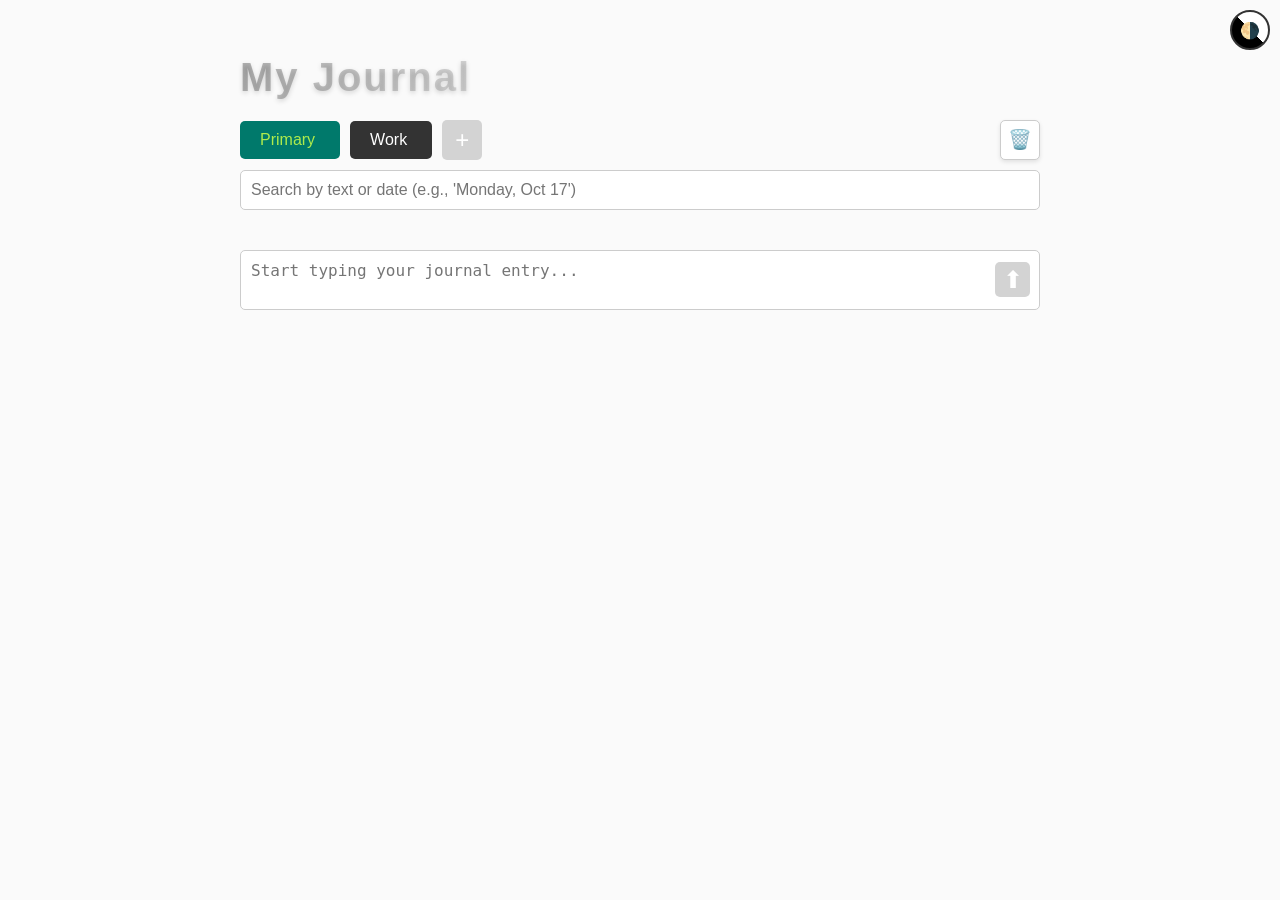
==== my-webapp/public/index.html @ 07f9f6af "Draggable Tabs" ====
<!DOCTYPE html>
<html lang="en">
  <head>
    <meta charset="utf-8">
    <meta name="viewport" content="width=device-width, initial-scale=1">
    <title>Journal App</title>

    <!-- Firebase SDK -->
    <script defer src="/__/firebase/10.14.1/firebase-app-compat.js"></script>
    <script defer src="/__/firebase/10.14.1/firebase-firestore-compat.js"></script>
    <script defer src="/__/firebase/10.14.1/firebase-auth-compat.js"></script>
    <script defer src="/__/firebase/init.js"></script>

    <!-- Link to CSS File -->
    <link rel="stylesheet" href="styles/style.css">
  </head>
  <body>
    <div class="container">
      <h1>My Journal</h1>

      <!-- Theme Toggle Button -->
      <div class="theme-toggle-container">
        <button id="theme-toggle" class="theme-toggle">🌗</button>
      </div>

      <div class="tabs" id="tabs-container">
        <div id="primary-tab" class="tab active" data-journal="primary" draggable="true">Primary</div>
        <div id="work-tab" class="tab" data-journal="work" draggable="true">Work</div>
        <button id="add-journal-btn" class="add-journal-btn">+</button>
        <button id="delete-journal-btn" class="delete-journal-btn">🗑️</button>
      </div>
      <input type="text" id="search-bar" class="search-bar" placeholder="Search by text or date (e.g., 'Monday, Oct 17')">
      <div id="user-info" style="margin-bottom: 20px;"></div>
      <button id="logout-btn" class="logout-btn" style="display: none;">Log Out</button>
      <div class="entry-container">
        <textarea id="journalEntry" placeholder="Start typing your journal entry..."></textarea>
        <button id="save-btn" class="save-btn"><span class="arrow">&#11014;</span></button>
      </div>
      <ul id="entries" class="entry-list"></ul>
    </div>

    <script>
      document.addEventListener('DOMContentLoaded', function () {
        const db = firebase.firestore();
        const auth = firebase.auth();
        let currentJournal = 'primary';
        let existingJournals = ['primary', 'work'];

        const themeToggleButton = document.getElementById('theme-toggle');
        const deleteJournalBtn = document.getElementById('delete-journal-btn');
        const addJournalBtn = document.getElementById('add-journal-btn');
        const saveBtn = document.getElementById('save-btn');
        const journalEntry = document.getElementById('journalEntry');
        const entriesList = document.getElementById('entries');

        auth.onAuthStateChanged(user => {
          if (user) {
            const userThemeDoc = db.collection('userPreferences').doc(user.uid);
            userThemeDoc.get().then(doc => {
              if (doc.exists && doc.data().theme) {
                const savedTheme = doc.data().theme;
                document.body.classList.add(savedTheme);
              } else {
                document.body.classList.add('light-theme');
              }
            });
            themeToggleButton.addEventListener('click', () => {
              if (document.body.classList.contains('dark-theme')) {
                document.body.classList.replace('dark-theme', 'light-theme');
                userThemeDoc.set({ theme: 'light-theme' }, { merge: true });
              } else {
                document.body.classList.replace('light-theme', 'dark-theme');
                userThemeDoc.set({ theme: 'dark-theme' }, { merge: true });
              }
            });
          } else {
            document.body.classList.add('light-theme');
          }
        });

        function switchJournal(journal) {
          currentJournal = journal;

          document.querySelectorAll('.tab').forEach(tab => {
            tab.classList.toggle('active', tab.getAttribute('data-journal') === journal);
          });

          const journalChangeEvent = new CustomEvent('journalSwitch', { detail: { currentJournal } });
          window.dispatchEvent(journalChangeEvent);

          loadEntries();
        }

        function loadEntries() {
          const collectionName = (currentJournal === 'primary') ? 'journalEntries' : `${currentJournal}JournalEntries`;

          db.collection(collectionName).orderBy('timestamp', 'desc').get()
            .then(snapshot => {
              entriesList.innerHTML = '';
              if (snapshot.empty) {
                entriesList.innerHTML = '<li>No entries found for this journal.</li>';
                return;
              }

              let previousDate = null;

              snapshot.forEach(doc => {
                const entry = doc.data();
                const entryDate = entry.timestamp.toDate();
                const formattedDate = entryDate.toLocaleDateString('en-US', { weekday: 'long', year: 'numeric', month: 'short', day: 'numeric' });

                if (formattedDate !== previousDate) {
                  const dateBanner = document.createElement('li');
                  dateBanner.className = 'entry-day';
                  dateBanner.textContent = formattedDate;
                  entriesList.appendChild(dateBanner);
                  previousDate = formattedDate;
                }

                const timeString = `${entryDate.getHours().toString().padStart(2, '0')}:${entryDate.getMinutes().toString().padStart(2, '0')}`;

                const li = document.createElement('li');
                li.className = 'entry';
                li.innerHTML = `
                  <div class="timestamp">${timeString}</div>
                  <div class="entry-text">${entry.text}</div>
                `;

                addEditDeleteButtons(entryDate, li, doc.id, entry);
                entriesList.appendChild(li);
              });
            })
            .catch(error => {
              console.error('Error loading entries:', error);
              entriesList.innerHTML = '<li>Error loading entries. Please try again later.</li>';
            });
        }

        function addEditDeleteButtons(entryDate, li, entryId, entry) {
          const now = new Date();
          const timeDifference = (now - entryDate) / (1000 * 60);
          const actionsDiv = document.createElement('div');
          actionsDiv.className = 'actions';

          if (timeDifference <= 60) {
            const editButton = document.createElement('button');
            editButton.className = 'edit-btn';
            editButton.innerHTML = '✏️';
            editButton.title = 'Edit';
            editButton.onclick = () => editEntry(entryId, entry.text);

            const deleteButton = document.createElement('button');
            deleteButton.className = 'delete-btn';
            deleteButton.innerHTML = '🗑️';
            deleteButton.title = 'Delete';
            deleteButton.onclick = () => deleteEntry(entryId);

            actionsDiv.appendChild(editButton);
            actionsDiv.appendChild(deleteButton);
          }

          const checkbox = document.createElement('input');
          checkbox.type = 'checkbox';
          checkbox.className = 'entry-checkbox';

          actionsDiv.appendChild(checkbox);
          li.appendChild(actionsDiv);
        }

        function editEntry(entryId, currentText) {
          const collectionName = (currentJournal === 'primary') ? 'journalEntries' : `${currentJournal}JournalEntries`;
          const newText = prompt('Edit your entry:', currentText);
          if (newText !== null && newText.trim() !== '') {
            db.collection(collectionName).doc(entryId).update({ text: newText })
              .then(() => loadEntries())
              .catch(error => console.error('Error updating entry:', error));
          }
        }

        function deleteEntry(entryId) {
          const collectionName = (currentJournal === 'primary') ? 'journalEntries' : `${currentJournal}JournalEntries`;
          if (confirm('Are you sure you want to delete this entry?')) {
            db.collection(collectionName).doc(entryId).delete()
              .then(() => loadEntries())
              .catch(error => console.error('Error deleting entry:', error));
          }
        }

        saveBtn.addEventListener('click', () => {
          const text = journalEntry.value.trim();
          if (text === '') {
            alert('Entry cannot be empty.');
            return;
          }

          const timestamp = new Date();
          const collectionName = (currentJournal === 'primary') ? 'journalEntries' : `${currentJournal}JournalEntries`;

          db.collection(collectionName).add({ text, timestamp })
            .then(() => {
              journalEntry.value = '';
              loadEntries();
            })
            .catch(error => console.error('Error saving entry:', error));
        });

        function loadUserJournals() {
          db.collection('userJournals').get().then(snapshot => {
            snapshot.forEach(doc => {
              const journalName = doc.data().name;
              createJournalTab(journalName);
              existingJournals.push(journalName.toLowerCase());
            });
            attachTabListeners();
          });
        }

        function createJournalTab(journalName) {
          const tab = document.createElement('div');
          tab.classList.add('tab');
          tab.textContent = journalName;
          tab.setAttribute('data-journal', journalName);
          tab.setAttribute('draggable', 'true');

          addJournalBtn.insertAdjacentElement('beforebegin', tab);
        }

        function enableTabDragging() {
          const tabsContainer = document.getElementById('tabs-container');
          let draggedTab = null;

          tabsContainer.querySelectorAll('.tab').forEach(tab => {
            tab.addEventListener('dragstart', (event) => {
              draggedTab = event.target;
              event.dataTransfer.effectAllowed = 'move';
              event.dataTransfer.setData('text/plain', event.target.id);
            });

            tab.addEventListener('dragover', (event) => {
              event.preventDefault();
              event.dataTransfer.dropEffect = 'move';
            });

            tab.addEventListener('drop', (event) => {
              event.preventDefault();
              if (draggedTab !== event.target) {
                const draggedIndex = Array.from(tabsContainer.children).indexOf(draggedTab);
                const targetIndex = Array.from(tabsContainer.children).indexOf(event.target);

                if (draggedIndex < targetIndex) {
                  tabsContainer.insertBefore(draggedTab, event.target.nextSibling);
                } else {
                  tabsContainer.insertBefore(draggedTab, event.target);
                }
              }
            });

            tab.addEventListener('dragend', () => {
              draggedTab = null;
            });
          });
        }

        enableTabDragging();

        function attachTabListeners() {
          document.querySelectorAll('.tab').forEach(tab => {
            tab.addEventListener('click', () => switchJournal(tab.getAttribute('data-journal')));
          });
          enableTabDragging();
        }

        addJournalBtn.addEventListener('click', () => {
          const newJournalName = prompt('Enter a name for the new journal:');
          if (!newJournalName) return;

          if (existingJournals.includes(newJournalName.toLowerCase())) {
            alert('A journal with this name already exists. Please choose a different name.');
            return;
          }

          createJournalTab(newJournalName);
          attachTabListeners();
          switchJournal(newJournalName);
          existingJournals.push(newJournalName.toLowerCase());

          db.collection('userJournals').doc(newJournalName).set({ name: newJournalName })
            .then(() => console.log(`New journal ${newJournalName} saved to Firestore.`))
            .catch(error => console.error('Error saving new journal:', error));
        });

        deleteJournalBtn.addEventListener('click', function () {
          if (currentJournal === 'primary' || currentJournal === 'work') {
            alert(`${currentJournal.charAt(0).toUpperCase() + currentJournal.slice(1)} journal cannot be deleted.`);
            return;
          }

          if (confirm(`Are you sure you want to delete the "${currentJournal}" journal?`)) {
            const journalCollection = `${currentJournal}JournalEntries`;

            db.collection(journalCollection).get().then(snapshot => {
              snapshot.forEach(doc => db.collection(journalCollection).doc(doc.id).delete());

              db.collection('userJournals').doc(currentJournal).delete()
                .then(() => {
                  document.querySelector(`.tab[data-journal='${currentJournal}']`).remove();
                  existingJournals = existingJournals.filter(name => name !== currentJournal.toLowerCase());
                  switchJournal('primary');
                })
                .catch(error => console.error(`Error deleting journal ${currentJournal}:`, error));
            });
          }
        });

        loadUserJournals();
        switchJournal('primary');
      });
    </script>

    <!-- Link to search functionality -->
    <script src="js/search_functionality.js" defer></script>
  </body>
</html>
---- my-webapp/public/styles/style.css ----
/* Light Theme Styles */
body {
  background-color: #FAFAFA; /* Soft white for light theme */
  color: #2C3E50; /* Dark slate gray for primary text */
  font-family: 'Roboto', sans-serif;
}

.dark-theme {
  background-color: #181818; /* Almost black for dark theme */
  color: #ECF0F1; /* Off-white for primary text */
}

.colorful-dark-theme {
  background-color: #121212; /* Very dark gray for colorful dark theme */
  color: #E0E0E0; /* Off-white for primary text */
}

/* General container styles */
.container {
  max-width: 800px;
  margin: 0 auto;
  padding: 20px;
  border-radius: 10px; /* Rounded corners for softer look */
}

/* Header */
h1 {
  text-align: left; /* Align to the left */
  font-size: 2.5rem; /* Make the font larger */
  font-weight: 700; /* Bold for emphasis */
  margin-bottom: 20px;
  background: linear-gradient(135deg, #B0B0B0, #F1F1F1, #B0B0B0); /* Sparkling gray gradient */
  background-clip: text;
  -webkit-background-clip: text; /* For Safari */
  color: transparent; /* Hide background color to make gradient visible */
  letter-spacing: 2px;
  text-shadow: 0 2px 5px rgba(0, 0, 0, 0.15); /* Light shadow for depth */
}

/* Tab styles */
.tabs {
  display: flex;
  align-items: center;
  margin-bottom: 10px;
}

.tab {
  position: relative;
  padding: 10px 20px;
  padding-right: 25px;
  background-color: #333;
  border-radius: 5px;
  cursor: pointer;
  margin-right: 10px;
  color: white;
  transition: background-color 0.3s, color 0.3s;
}

.tab.active {
  background-color: #00796B;
  color: #AEEB4B;
}

.tab:hover {
  background-color: #555;
}

/* Delete icon inside each tab */
.delete-icon {
  position: absolute;
  right: 10px;
  top: 50%;
  transform: translateY(-50%);
  cursor: pointer;
  font-size: 1rem;
  color: #FF7043;
  transition: color 0.3s;
}

.delete-icon:hover {
  color: #FF5722;
}

/* Trash Button Styles */
.delete-journal-btn {
  width: 40px;
  height: 40px;
  background-color: #FFFFFF;
  color: #555555;
  border: 1px solid #CCCCCC;
  border-radius: 5px;
  display: flex;
  align-items: center;
  justify-content: center;
  cursor: pointer;
  font-size: 1.2rem;
  transition: background-color 0.3s, color 0.3s, box-shadow 0.3s;
  box-shadow: 0 2px 4px rgba(0, 0, 0, 0.1);
  margin-left: auto;
}

.delete-journal-btn:hover {
  background-color: #F0F0F0;
  color: #333333;
  box-shadow: 0 4px 8px rgba(0, 0, 0, 0.15);
}

.delete-journal-btn:active {
  background-color: #E0E0E0;
  color: #111111;
  box-shadow: 0 2px 4px rgba(0, 0, 0, 0.1);
}

/* Dark Theme Trash Button */
body.dark-theme .delete-journal-btn {
  background-color: #333333;
  color: #CCCCCC;
  border: 1px solid #555555;
  box-shadow: 0 2px 4px rgba(255, 255, 255, 0.1);
}

body.dark-theme .delete-journal-btn:hover {
  background-color: #3A3A3A;
  color: #FFFFFF;
  box-shadow: 0 4px 8px rgba(255, 255, 255, 0.15);
}

body.dark-theme .delete-journal-btn:active {
  background-color: #555555;
  color: #EEEEEE;
  box-shadow: 0 2px 4px rgba(255, 255, 255, 0.1);
}

/* PLUS and Upload Buttons with Light Gray Background and White Icon */
.add-journal-btn {
  font-size: 1.5rem;
  width: 40px;
  height: 40px;
  border-radius: 5px;
  display: flex;
  align-items: center;
  justify-content: center;
  background-color: #D3D3D3;
  color: white;
  border: none;
  cursor: pointer;
  transition: background-color 0.3s;
}

.add-journal-btn:hover {
  background-color: #B0B0B0;
}

/* Upload Button (Save Button) Inside Text Entry */
.entry-container {
  position: relative;
  display: flex;
  align-items: center;
}

#journalEntry {
  width: 100%;
  padding: 10px;
  border: 1px solid #ccc;
  border-radius: 5px;
  font-size: 1rem;
  resize: none; /* Disable resizing for consistent layout */
}

.save-btn {
  position: absolute;
  right: 10px; /* Align to the right within entry container */
  font-size: 1.5rem;
  background-color: #D3D3D3;
  color: white;
  border: none;
  border-radius: 5px;
  width: 35px;
  height: 35px;
  display: flex;
  align-items: center;
  justify-content: center;
  cursor: pointer;
  transition: background-color 0.3s;
}

.save-btn:hover {
  background-color: #B0B0B0;
}

/* Full-width Search Bar */
.search-bar {
  width: 100%;
  padding: 10px;
  border: 1px solid #ccc;
  border-radius: 5px;
  font-size: 1rem;
  margin-bottom: 20px;
  box-sizing: border-box; /* Ensures padding does not affect width */
}

/* Logout button */
.logout-btn {
  padding: 12px 20px;
  background-color: #FF7043;
  color: white;
  border: none;
  border-radius: 5px;
  cursor: pointer;
  font-size: 1rem;
  transition: background-color 0.3s;
}

.logout-btn:hover {
  background-color: #FF5722;
}

/* Entry list styles */
.entry-list {
  list-style-type: none;
  padding: 0;
}

.entry {
  padding: 15px;
  border-bottom: 1px solid #ccc;
  display: flex;
  justify-content: space-between;
  align-items: center;
  border-radius: 5px;
}

/* Date Banner Styling */
.entry-day {
  font-weight: bold;
  margin: 10px 0;
  color: #2C3E50;
}

/* Dark Theme Date Banner Styling */
body.dark-theme .entry-day {
  color: #AEEB4B !important;
}

body.dark-theme .timestamp {
  color: #FFA726;
}

/* Timestamp with fixed width for alignment */
.timestamp {
  font-size: 18px;
  color: #666;
  min-width: 60px;
  text-align: left;
  display: inline-block;
  white-space: nowrap;
}

.entry-text {
  flex: 1;
  margin-left: 10px;
}

/* Right-aligned checkbox within each entry */
.actions {
  display: flex;
  gap: 8px;
  align-items: center;
}

/* Edit and Delete Icon Buttons */
.edit-btn, .delete-btn {
  background: none;
  border: none;
  cursor: pointer;
  font-size: 1.2rem;
  color: #666;
  padding: 5px;
  transition: color 0.3s;
}

.edit-btn:hover, .delete-btn:hover {
  color: #333;
}

/* Checkbox styling */
.entry-checkbox {
  margin-left: auto;
}

/* Theme toggle button styles */
.theme-toggle-container {
  position: fixed;
  top: 10px;
  right: 10px;
  z-index: 100;
}

.theme-toggle {
  width: 40px;
  height: 40px;
  border-radius: 50%;
  background: linear-gradient(45deg, black 50%, white 50%);
  border: 2px solid #333;
  cursor: pointer;
  display: flex;
  align-items: center;
  justify-content: center;
  font-size: 16px;
}

body.light-theme .container, body.dark-theme .container, body.colorful-dark-theme .container {
  transition: background-color 0.3s, color 0.3s;
}

/* Draggable tab cursor styles */
.tab[draggable="true"] {
  cursor: grab;
}

.tab[draggable="true"]:active {
  cursor: grabbing;
  opacity: 0.7;
}
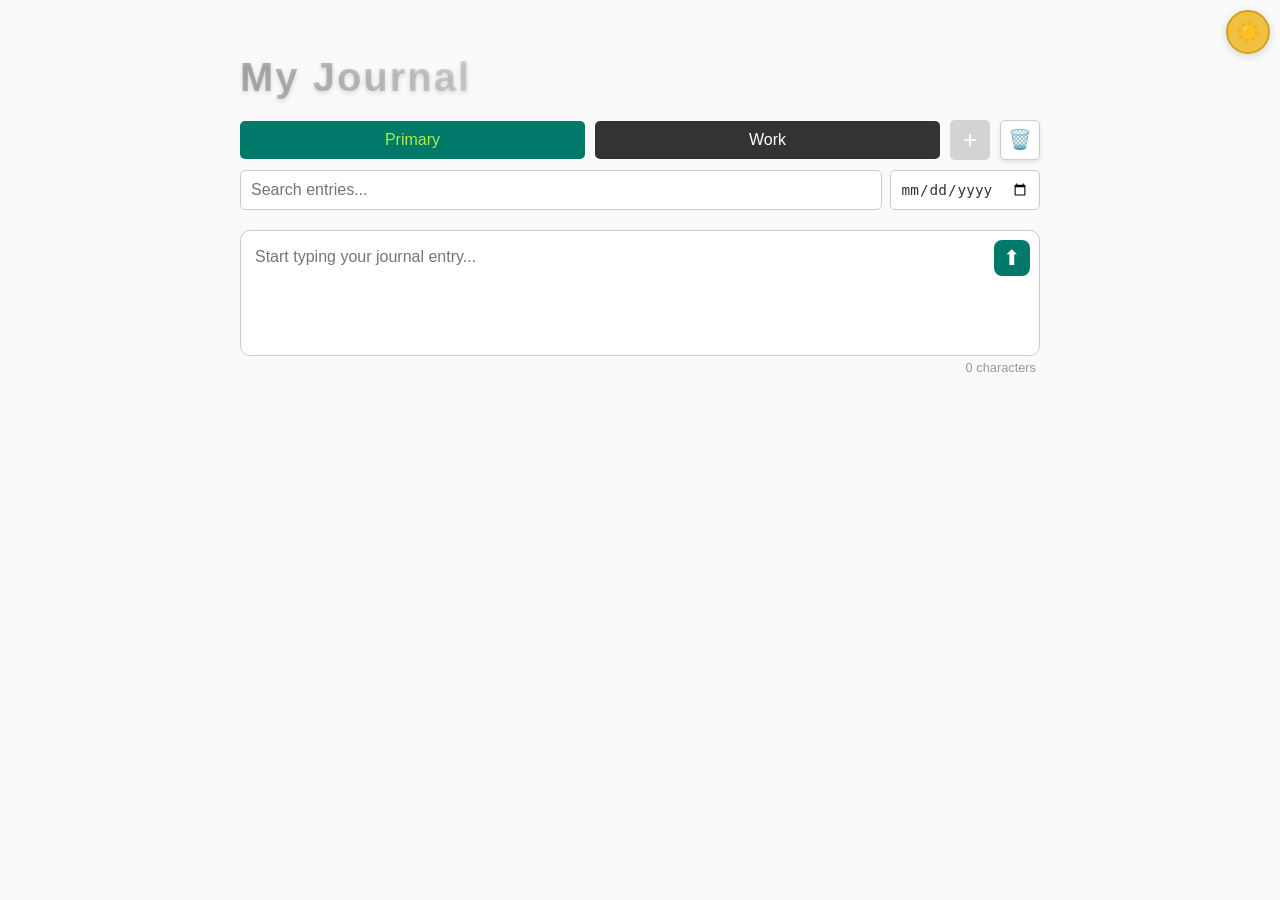
==== commit 0b4edbae: "Markdown, pin entries, export to TXT, inline editing, toasts, theme toggle, search, drag tabs, stats" ====
--- a/my-webapp/public/index.html
+++ b/my-webapp/public/index.html
@@ -20,7 +20,12 @@
 
       <!-- Theme Toggle Button -->
       <div class="theme-toggle-container">
-        <button id="theme-toggle" class="theme-toggle">🌗</button>
+        <button id="theme-toggle" class="theme-toggle">☀️</button>
+      </div>
+
+      <div id="stats-bar" style="display:none;">
+        <div class="stat"><span class="stat-icon">📊</span><span class="stat-value" id="total-entries">0</span><span class="stat-label">entries</span></div>
+        <div class="stat"><span class="stat-icon">🔥</span><span class="stat-value" id="streak-count">0</span><span class="stat-label">day streak</span></div>
       </div>
 
       <div class="tabs" id="tabs-container">
@@ -29,22 +34,53 @@
         <button id="add-journal-btn" class="add-journal-btn">+</button>
         <button id="delete-journal-btn" class="delete-journal-btn">🗑️</button>
       </div>
-      <input type="text" id="search-bar" class="search-bar" placeholder="Search by text or date (e.g., 'Monday, Oct 17')">
+      <div class="search-row">
+        <input type="text" id="search-bar" class="search-bar" placeholder="Search entries...">
+        <input type="date" id="date-filter" class="date-filter">
+      </div>
       <div id="user-info" style="margin-bottom: 20px;"></div>
+      <button id="export-btn" class="export-btn" style="display: none;">Export</button>
       <button id="logout-btn" class="logout-btn" style="display: none;">Log Out</button>
       <div class="entry-container">
-        <textarea id="journalEntry" placeholder="Start typing your journal entry..."></textarea>
+        <textarea id="journalEntry" placeholder="Start typing your journal entry..." rows="4"></textarea>
         <button id="save-btn" class="save-btn"><span class="arrow">&#11014;</span></button>
       </div>
+      <div id="char-counter">0 characters</div>
       <ul id="entries" class="entry-list"></ul>
     </div>
 
     <script>
+      function showToast(message, type) {
+        const container = document.getElementById('toast-container');
+        if (!container) return;
+        const toast = document.createElement('div');
+        toast.className = `toast ${type || 'info'}`;
+        toast.textContent = message;
+        container.appendChild(toast);
+        setTimeout(() => toast.remove(), 3000);
+      }
+
+      function renderMarkdown(text) {
+        const escaped = text.replace(/&/g,'&amp;').replace(/</g,'&lt;').replace(/>/g,'&gt;');
+        return escaped
+          .replace(/```([\s\S]*?)```/g, '<pre><code>$1</code></pre>')
+          .replace(/`([^`]+)`/g, '<code>$1</code>')
+          .replace(/\*\*(.+?)\*\*/g, '<strong>$1</strong>')
+          .replace(/\*(.+?)\*/g, '<em>$1</em>')
+          .replace(/^### (.+)$/gm, '<h4>$1</h4>')
+          .replace(/^## (.+)$/gm, '<h3>$1</h3>')
+          .replace(/^# (.+)$/gm, '<h2>$1</h2>')
+          .replace(/^- (.+)$/gm, '<li>$1</li>')
+          .replace(/\n/g, '<br>');
+      }
+
       document.addEventListener('DOMContentLoaded', function () {
         const db = firebase.firestore();
         const auth = firebase.auth();
         let currentJournal = 'primary';
         let existingJournals = ['primary', 'work'];
+        let userThemeDoc;
+        let currentUserUid;
 
         const themeToggleButton = document.getElementById('theme-toggle');
         const deleteJournalBtn = document.getElementById('delete-journal-btn');
@@ -52,34 +88,71 @@
         const saveBtn = document.getElementById('save-btn');
         const journalEntry = document.getElementById('journalEntry');
         const entriesList = document.getElementById('entries');
-
+        const dateFilter = document.getElementById('date-filter');
+        const charCounter = document.getElementById('char-counter');
+
+        function autoResize() {
+          journalEntry.style.height = 'auto';
+          journalEntry.style.height = journalEntry.scrollHeight + 'px';
+        }
+
+        journalEntry.addEventListener('input', () => {
+          autoResize();
+          charCounter.textContent = `${journalEntry.value.length} characters`;
+        });
+
+        let authHandled = false;
         auth.onAuthStateChanged(user => {
+          if (authHandled) return;
+          authHandled = true;
           if (user) {
-            const userThemeDoc = db.collection('userPreferences').doc(user.uid);
+            currentUserUid = user.uid;
+            userThemeDoc = db.collection('userPreferences').doc(user.uid);
             userThemeDoc.get().then(doc => {
-              if (doc.exists && doc.data().theme) {
-                const savedTheme = doc.data().theme;
-                document.body.classList.add(savedTheme);
-              } else {
-                document.body.classList.add('light-theme');
-              }
-            });
-            themeToggleButton.addEventListener('click', () => {
-              if (document.body.classList.contains('dark-theme')) {
-                document.body.classList.replace('dark-theme', 'light-theme');
-                userThemeDoc.set({ theme: 'light-theme' }, { merge: true });
-              } else {
-                document.body.classList.replace('light-theme', 'dark-theme');
-                userThemeDoc.set({ theme: 'dark-theme' }, { merge: true });
-              }
+              const savedTheme = doc.exists && doc.data().theme ? doc.data().theme : 'light-theme';
+              document.body.classList.add(savedTheme);
+              themeToggleButton.textContent = savedTheme === 'dark-theme' ? '🌙' : '☀️';
+            });
+            document.getElementById('stats-bar').style.display = 'flex';
+            document.getElementById('user-info').textContent = `Logged in as: ${user.email}`;
+            document.getElementById('logout-btn').style.display = 'inline-block';
+            document.getElementById('export-btn').style.display = 'inline-block';
+            loadUserJournals().then(() => {
+              restoreTabOrder();
+              switchJournal('primary');
             });
           } else {
             document.body.classList.add('light-theme');
-          }
+            window.location.href = 'login.html';
+          }
+        });
+
+        themeToggleButton.addEventListener('click', () => {
+          if (!userThemeDoc) return;
+          themeToggleButton.classList.add('spin');
+          setTimeout(() => themeToggleButton.classList.remove('spin'), 500);
+          if (document.body.classList.contains('dark-theme')) {
+            document.body.classList.replace('dark-theme', 'light-theme');
+            themeToggleButton.textContent = '☀️';
+            userThemeDoc.set({ theme: 'light-theme' }, { merge: true });
+          } else {
+            document.body.classList.replace('light-theme', 'dark-theme');
+            themeToggleButton.textContent = '🌙';
+            userThemeDoc.set({ theme: 'dark-theme' }, { merge: true });
+          }
+        });
+
+        document.getElementById('export-btn').addEventListener('click', exportEntries);
+
+        document.getElementById('logout-btn').addEventListener('click', () => {
+          auth.signOut().then(() => {
+            window.location.href = 'login.html';
+          });
         });
 
         function switchJournal(journal) {
           currentJournal = journal;
+          dateFilter.value = '';
 
           document.querySelectorAll('.tab').forEach(tab => {
             tab.classList.toggle('active', tab.getAttribute('data-journal') === journal);
@@ -97,16 +170,57 @@
           db.collection(collectionName).orderBy('timestamp', 'desc').get()
             .then(snapshot => {
               entriesList.innerHTML = '';
-              if (snapshot.empty) {
-                entriesList.innerHTML = '<li>No entries found for this journal.</li>';
-                return;
-              }
-
-              let previousDate = null;
+
+              let entryCount = 0;
+              const uniqueDates = new Set();
+              const filterDate = dateFilter.value;
 
               snapshot.forEach(doc => {
                 const entry = doc.data();
                 const entryDate = entry.timestamp.toDate();
+                const dateStr = entryDate.toISOString().split('T')[0];
+                if (!filterDate) uniqueDates.add(dateStr);
+                entryCount++;
+              });
+
+              let streak = 0;
+              if (!filterDate) {
+                const today = new Date();
+                const sorted = [...uniqueDates].sort().reverse();
+                for (let i = 0; i < sorted.length; i++) {
+                  const expected = new Date(today);
+                  expected.setDate(expected.getDate() - i);
+                  const expectedStr = expected.toISOString().split('T')[0];
+                  if (sorted[i] === expectedStr) {
+                    streak++;
+                  } else {
+                    break;
+                  }
+                }
+              }
+
+              document.getElementById('total-entries').textContent = entryCount;
+              document.getElementById('streak-count').textContent = streak;
+
+              if (snapshot.empty) {
+                entriesList.innerHTML = '<li class="empty-state"><div class="empty-icon">📝</div><p>No entries yet. Start writing above!</p></li>';
+                return;
+              }
+
+              const docs = [];
+              snapshot.forEach(doc => docs.push({ id: doc.id, data: doc.data() }));
+              docs.sort((a, b) => {
+                if (a.data.pinned && !b.data.pinned) return -1;
+                if (!a.data.pinned && b.data.pinned) return 1;
+                return (b.data.timestamp?.toDate() || 0) - (a.data.timestamp?.toDate() || 0);
+              });
+
+              let previousDate = null;
+
+              docs.forEach(({ id, data: entry }) => {
+                const entryDate = entry.timestamp.toDate();
+                const entryDateStr = entryDate.toISOString().split('T')[0];
+                if (filterDate && entryDateStr !== filterDate) return;
                 const formattedDate = entryDate.toLocaleDateString('en-US', { weekday: 'long', year: 'numeric', month: 'short', day: 'numeric' });
 
                 if (formattedDate !== previousDate) {
@@ -120,13 +234,14 @@
                 const timeString = `${entryDate.getHours().toString().padStart(2, '0')}:${entryDate.getMinutes().toString().padStart(2, '0')}`;
 
                 const li = document.createElement('li');
-                li.className = 'entry';
+                li.className = `entry${entry.pinned ? ' pinned' : ''}`;
                 li.innerHTML = `
+                  <div class="entry-pin">${entry.pinned ? '📍' : ''}</div>
                   <div class="timestamp">${timeString}</div>
-                  <div class="entry-text">${entry.text}</div>
+                  <div class="entry-text">${renderMarkdown(entry.text)}</div>
                 `;
 
-                addEditDeleteButtons(entryDate, li, doc.id, entry);
+                addEditDeleteButtons(entryDate, li, id, entry);
                 entriesList.appendChild(li);
               });
             })
@@ -142,12 +257,19 @@
           const actionsDiv = document.createElement('div');
           actionsDiv.className = 'actions';
 
+          const pinButton = document.createElement('button');
+          pinButton.className = 'pin-btn';
+          pinButton.innerHTML = entry.pinned ? '📍' : '📌';
+          pinButton.title = entry.pinned ? 'Unpin' : 'Pin to top';
+          pinButton.onclick = () => togglePin(entryId, !entry.pinned);
+          actionsDiv.appendChild(pinButton);
+
           if (timeDifference <= 60) {
             const editButton = document.createElement('button');
             editButton.className = 'edit-btn';
             editButton.innerHTML = '✏️';
             editButton.title = 'Edit';
-            editButton.onclick = () => editEntry(entryId, entry.text);
+            editButton.onclick = () => editEntry(entryId, entry.text, li);
 
             const deleteButton = document.createElement('button');
             deleteButton.className = 'delete-btn';
@@ -159,60 +281,147 @@
             actionsDiv.appendChild(deleteButton);
           }
 
-          const checkbox = document.createElement('input');
-          checkbox.type = 'checkbox';
-          checkbox.className = 'entry-checkbox';
-
-          actionsDiv.appendChild(checkbox);
           li.appendChild(actionsDiv);
         }
 
-        function editEntry(entryId, currentText) {
-          const collectionName = (currentJournal === 'primary') ? 'journalEntries' : `${currentJournal}JournalEntries`;
-          const newText = prompt('Edit your entry:', currentText);
-          if (newText !== null && newText.trim() !== '') {
+        function editEntry(entryId, currentText, li) {
+          const textDiv = li.querySelector('.entry-text');
+          if (!textDiv || li.querySelector('.edit-textarea')) return;
+
+          const textarea = document.createElement('textarea');
+          textarea.className = 'edit-textarea';
+          textarea.value = currentText;
+
+          const saveBtn = document.createElement('button');
+          saveBtn.className = 'edit-save-btn';
+          saveBtn.textContent = 'Save';
+
+          const cancelBtn = document.createElement('button');
+          cancelBtn.className = 'edit-cancel-btn';
+          cancelBtn.textContent = 'Cancel';
+
+          const actionsDiv = document.createElement('div');
+          actionsDiv.className = 'edit-actions';
+          actionsDiv.appendChild(saveBtn);
+          actionsDiv.appendChild(cancelBtn);
+
+          textDiv.classList.add('hidden');
+          textDiv.insertAdjacentElement('afterend', textarea);
+          textarea.insertAdjacentElement('afterend', actionsDiv);
+          textarea.focus();
+
+          const cleanup = () => {
+            textarea.remove();
+            actionsDiv.remove();
+            textDiv.classList.remove('hidden');
+          };
+
+          saveBtn.onclick = () => {
+            const newText = textarea.value.trim();
+            if (!newText) { showToast('Entry cannot be empty.', 'error'); return; }
+            const collectionName = (currentJournal === 'primary') ? 'journalEntries' : `${currentJournal}JournalEntries`;
             db.collection(collectionName).doc(entryId).update({ text: newText })
-              .then(() => loadEntries())
-              .catch(error => console.error('Error updating entry:', error));
-          }
+              .then(() => {
+                showToast('Entry updated.', 'success');
+                loadEntries();
+              })
+              .catch(error => {
+                console.error('Error updating entry:', error);
+                showToast('Failed to update entry.', 'error');
+                cleanup();
+              });
+          };
+
+          cancelBtn.onclick = cleanup;
         }
 
         function deleteEntry(entryId) {
           const collectionName = (currentJournal === 'primary') ? 'journalEntries' : `${currentJournal}JournalEntries`;
           if (confirm('Are you sure you want to delete this entry?')) {
             db.collection(collectionName).doc(entryId).delete()
-              .then(() => loadEntries())
-              .catch(error => console.error('Error deleting entry:', error));
-          }
+              .then(() => {
+                showToast('Entry deleted.', 'info');
+                loadEntries();
+              })
+              .catch(error => {
+                console.error('Error deleting entry:', error);
+                showToast('Failed to delete entry.', 'error');
+              });
+          }
+        }
+
+        function togglePin(entryId, pinned) {
+          const collectionName = (currentJournal === 'primary') ? 'journalEntries' : `${currentJournal}JournalEntries`;
+          db.collection(collectionName).doc(entryId).update({ pinned })
+            .then(() => {
+              showToast(pinned ? 'Entry pinned to top.' : 'Entry unpinned.', 'info');
+              loadEntries();
+            })
+            .catch(error => {
+              console.error('Error toggling pin:', error);
+              showToast('Failed to update pin.', 'error');
+            });
+        }
+
+        function exportEntries() {
+          const collectionName = (currentJournal === 'primary') ? 'journalEntries' : `${currentJournal}JournalEntries`;
+          db.collection(collectionName).orderBy('timestamp', 'desc').get()
+            .then(snapshot => {
+              let text = `Journal: ${currentJournal}\nExported: ${new Date().toLocaleDateString()}\n${'='.repeat(40)}\n\n`;
+              snapshot.forEach(doc => {
+                const entry = doc.data();
+                const date = entry.timestamp.toDate().toLocaleString();
+                text += `[${date}]${entry.pinned ? ' 📌' : ''}\n${entry.text}\n${'-'.repeat(40)}\n\n`;
+              });
+              const blob = new Blob([text], { type: 'text/plain' });
+              const a = document.createElement('a');
+              a.href = URL.createObjectURL(blob);
+              a.download = `${currentJournal}-journal.txt`;
+              a.click();
+              URL.revokeObjectURL(a.href);
+              showToast('Entries exported!', 'success');
+            })
+            .catch(error => {
+              console.error('Error exporting entries:', error);
+              showToast('Failed to export entries.', 'error');
+            });
         }
 
         saveBtn.addEventListener('click', () => {
           const text = journalEntry.value.trim();
           if (text === '') {
-            alert('Entry cannot be empty.');
+            showToast('Entry cannot be empty.', 'error');
             return;
           }
 
+          saveBtn.classList.add('spinning');
           const timestamp = new Date();
           const collectionName = (currentJournal === 'primary') ? 'journalEntries' : `${currentJournal}JournalEntries`;
 
-          db.collection(collectionName).add({ text, timestamp })
+          const textToSave = journalEntry.value;
+          db.collection(collectionName).add({ text, timestamp, userId: currentUserUid })
             .then(() => {
+              saveBtn.classList.remove('spinning');
               journalEntry.value = '';
+              showToast('Entry saved!', 'success');
               loadEntries();
             })
-            .catch(error => console.error('Error saving entry:', error));
+            .catch(error => {
+              saveBtn.classList.remove('spinning');
+              console.error('Error saving entry:', error);
+              journalEntry.value = textToSave;
+              showToast('Failed to save entry.', 'error');
+            });
         });
 
         function loadUserJournals() {
-          db.collection('userJournals').get().then(snapshot => {
+          return db.collection('userJournals').get().then(snapshot => {
             snapshot.forEach(doc => {
               const journalName = doc.data().name;
               createJournalTab(journalName);
               existingJournals.push(journalName.toLowerCase());
             });
-            attachTabListeners();
-          });
+          }).catch(error => console.error('Error loading journals:', error));
         }
 
         function createJournalTab(journalName) {
@@ -229,69 +438,106 @@
           const tabsContainer = document.getElementById('tabs-container');
           let draggedTab = null;
 
-          tabsContainer.querySelectorAll('.tab').forEach(tab => {
-            tab.addEventListener('dragstart', (event) => {
-              draggedTab = event.target;
-              event.dataTransfer.effectAllowed = 'move';
-              event.dataTransfer.setData('text/plain', event.target.id);
-            });
-
-            tab.addEventListener('dragover', (event) => {
-              event.preventDefault();
-              event.dataTransfer.dropEffect = 'move';
-            });
-
-            tab.addEventListener('drop', (event) => {
-              event.preventDefault();
-              if (draggedTab !== event.target) {
-                const draggedIndex = Array.from(tabsContainer.children).indexOf(draggedTab);
-                const targetIndex = Array.from(tabsContainer.children).indexOf(event.target);
-
-                if (draggedIndex < targetIndex) {
-                  tabsContainer.insertBefore(draggedTab, event.target.nextSibling);
-                } else {
-                  tabsContainer.insertBefore(draggedTab, event.target);
+          tabsContainer.addEventListener('dragstart', (event) => {
+            const tab = event.target.closest('.tab');
+            if (!tab) return;
+            draggedTab = tab;
+            event.dataTransfer.effectAllowed = 'move';
+            event.dataTransfer.setData('text/plain', tab.id);
+          });
+
+          tabsContainer.addEventListener('dragover', (event) => {
+            const tab = event.target.closest('.tab');
+            if (!tab) return;
+            event.preventDefault();
+            event.dataTransfer.dropEffect = 'move';
+          });
+
+          function saveTabOrder() {
+            const order = Array.from(tabsContainer.querySelectorAll('.tab'))
+              .map(t => t.getAttribute('data-journal'));
+            if (userThemeDoc) {
+              userThemeDoc.set({ tabOrder: order }, { merge: true });
+            }
+          }
+
+          tabsContainer.addEventListener('drop', (event) => {
+            const tab = event.target.closest('.tab');
+            if (!tab || !draggedTab || draggedTab === tab) return;
+            event.preventDefault();
+            const draggedIndex = Array.from(tabsContainer.children).indexOf(draggedTab);
+            const targetIndex = Array.from(tabsContainer.children).indexOf(tab);
+            if (draggedIndex < targetIndex) {
+              tabsContainer.insertBefore(draggedTab, tab.nextSibling);
+            } else {
+              tabsContainer.insertBefore(draggedTab, tab);
+            }
+            saveTabOrder();
+          });
+
+          tabsContainer.addEventListener('dragend', () => {
+            draggedTab = null;
+          });
+        }
+
+        function restoreTabOrder() {
+          userThemeDoc.get().then(doc => {
+            if (doc.exists && doc.data().tabOrder) {
+              const order = doc.data().tabOrder;
+              const tabsContainer = document.getElementById('tabs-container');
+              order.reverse().forEach(name => {
+                const tab = tabsContainer.querySelector(`.tab[data-journal="${name}"]`);
+                if (tab) {
+                  tabsContainer.insertBefore(tab, tabsContainer.firstChild);
                 }
-              }
-            });
-
-            tab.addEventListener('dragend', () => {
-              draggedTab = null;
-            });
-          });
+              });
+            }
+          }).catch(() => {});
         }
 
         enableTabDragging();
 
-        function attachTabListeners() {
-          document.querySelectorAll('.tab').forEach(tab => {
-            tab.addEventListener('click', () => switchJournal(tab.getAttribute('data-journal')));
-          });
-          enableTabDragging();
-        }
+        window.addEventListener('searchCleared', () => {
+          if (entriesList) loadEntries();
+        });
+
+        dateFilter.addEventListener('change', () => {
+          const searchBar = document.getElementById('search-bar');
+          if (searchBar) searchBar.value = '';
+          loadEntries();
+        });
+
+        document.getElementById('tabs-container').addEventListener('click', (event) => {
+          const tab = event.target.closest('.tab');
+          if (tab) {
+            switchJournal(tab.getAttribute('data-journal'));
+          }
+        });
 
         addJournalBtn.addEventListener('click', () => {
           const newJournalName = prompt('Enter a name for the new journal:');
           if (!newJournalName) return;
 
           if (existingJournals.includes(newJournalName.toLowerCase())) {
-            alert('A journal with this name already exists. Please choose a different name.');
+            showToast('A journal with this name already exists.', 'error');
             return;
           }
 
           createJournalTab(newJournalName);
-          attachTabListeners();
           switchJournal(newJournalName);
           existingJournals.push(newJournalName.toLowerCase());
 
-          db.collection('userJournals').doc(newJournalName).set({ name: newJournalName })
-            .then(() => console.log(`New journal ${newJournalName} saved to Firestore.`))
-            .catch(error => console.error('Error saving new journal:', error));
+          db.collection('userJournals').doc(newJournalName).set({ name: newJournalName, userId: currentUserUid })
+            .then(() => showToast(`Journal "${newJournalName}" created!`, 'success'))
+            .catch(error => {
+              console.error('Error saving new journal:', error);
+              showToast('Failed to create journal.', 'error');
+            });
         });
 
         deleteJournalBtn.addEventListener('click', function () {
           if (currentJournal === 'primary' || currentJournal === 'work') {
-            alert(`${currentJournal.charAt(0).toUpperCase() + currentJournal.slice(1)} journal cannot be deleted.`);
+            showToast(`${currentJournal.charAt(0).toUpperCase() + currentJournal.slice(1)} journal cannot be deleted.`, 'error');
             return;
           }
 
@@ -299,25 +545,27 @@
             const journalCollection = `${currentJournal}JournalEntries`;
 
             db.collection(journalCollection).get().then(snapshot => {
-              snapshot.forEach(doc => db.collection(journalCollection).doc(doc.id).delete());
-
-              db.collection('userJournals').doc(currentJournal).delete()
-                .then(() => {
-                  document.querySelector(`.tab[data-journal='${currentJournal}']`).remove();
-                  existingJournals = existingJournals.filter(name => name !== currentJournal.toLowerCase());
-                  switchJournal('primary');
-                })
-                .catch(error => console.error(`Error deleting journal ${currentJournal}:`, error));
-            });
-          }
-        });
-
-        loadUserJournals();
-        switchJournal('primary');
+              const batch = db.batch();
+              snapshot.forEach(doc => batch.delete(doc.ref));
+              batch.delete(db.collection('userJournals').doc(currentJournal));
+              batch.commit().then(() => {
+                document.querySelector(`.tab[data-journal='${currentJournal}']`).remove();
+                existingJournals = existingJournals.filter(name => name !== currentJournal.toLowerCase());
+                showToast(`Journal "${currentJournal}" deleted.`, 'info');
+                switchJournal('primary');
+              }).catch(error => {
+                console.error(`Error deleting journal ${currentJournal}:`, error);
+                showToast('Failed to delete journal.', 'error');
+              });
+            });
+          }
+        });
+
       });
     </script>
 
-    <!-- Link to search functionality -->
+    <div id="toast-container"></div>
+
     <script src="js/search_functionality.js" defer></script>
   </body>
 </html>
--- a/my-webapp/public/styles/style.css
+++ b/my-webapp/public/styles/style.css
@@ -10,48 +10,46 @@
   color: #ECF0F1; /* Off-white for primary text */
 }
 
-.colorful-dark-theme {
-  background-color: #121212; /* Very dark gray for colorful dark theme */
-  color: #E0E0E0; /* Off-white for primary text */
-}
-
 /* General container styles */
 .container {
   max-width: 800px;
   margin: 0 auto;
   padding: 20px;
-  border-radius: 10px; /* Rounded corners for softer look */
+  border-radius: 10px;
 }
 
 /* Header */
 h1 {
-  text-align: left; /* Align to the left */
-  font-size: 2.5rem; /* Make the font larger */
-  font-weight: 700; /* Bold for emphasis */
+  text-align: left;
+  font-size: 2.5rem;
+  font-weight: 700;
   margin-bottom: 20px;
-  background: linear-gradient(135deg, #B0B0B0, #F1F1F1, #B0B0B0); /* Sparkling gray gradient */
+  background: linear-gradient(135deg, #B0B0B0, #F1F1F1, #B0B0B0);
   background-clip: text;
-  -webkit-background-clip: text; /* For Safari */
-  color: transparent; /* Hide background color to make gradient visible */
+  -webkit-background-clip: text;
+  color: transparent;
   letter-spacing: 2px;
-  text-shadow: 0 2px 5px rgba(0, 0, 0, 0.15); /* Light shadow for depth */
-}
-
-/* Tab styles */
+  text-shadow: 0 2px 5px rgba(0, 0, 0, 0.15);
+}
+
+/* Container for tabs with responsive flex settings */
 .tabs {
   display: flex;
   align-items: center;
+  gap: 10px;
+  flex-wrap: wrap;
   margin-bottom: 10px;
 }
 
+/* Responsive tab styles */
 .tab {
-  position: relative;
-  padding: 10px 20px;
-  padding-right: 25px;
+  flex: 1;
+  padding: 10px 15px;
+  min-width: 80px;
+  text-align: center;
   background-color: #333;
   border-radius: 5px;
   cursor: pointer;
-  margin-right: 10px;
   color: white;
   transition: background-color 0.3s, color 0.3s;
 }
@@ -65,24 +63,9 @@
   background-color: #555;
 }
 
-/* Delete icon inside each tab */
-.delete-icon {
-  position: absolute;
-  right: 10px;
-  top: 50%;
-  transform: translateY(-50%);
-  cursor: pointer;
-  font-size: 1rem;
-  color: #FF7043;
-  transition: color 0.3s;
-}
-
-.delete-icon:hover {
-  color: #FF5722;
-}
-
 /* Trash Button Styles */
 .delete-journal-btn {
+  flex-shrink: 0;
   width: 40px;
   height: 40px;
   background-color: #FFFFFF;
@@ -105,13 +88,6 @@
   box-shadow: 0 4px 8px rgba(0, 0, 0, 0.15);
 }
 
-.delete-journal-btn:active {
-  background-color: #E0E0E0;
-  color: #111111;
-  box-shadow: 0 2px 4px rgba(0, 0, 0, 0.1);
-}
-
-/* Dark Theme Trash Button */
 body.dark-theme .delete-journal-btn {
   background-color: #333333;
   color: #CCCCCC;
@@ -125,14 +101,9 @@
   box-shadow: 0 4px 8px rgba(255, 255, 255, 0.15);
 }
 
-body.dark-theme .delete-journal-btn:active {
-  background-color: #555555;
-  color: #EEEEEE;
-  box-shadow: 0 2px 4px rgba(255, 255, 255, 0.1);
-}
-
-/* PLUS and Upload Buttons with Light Gray Background and White Icon */
+/* PLUS Button Styles */
 .add-journal-btn {
+  flex-shrink: 0;
   font-size: 1.5rem;
   width: 40px;
   height: 40px;
@@ -151,41 +122,90 @@
   background-color: #B0B0B0;
 }
 
-/* Upload Button (Save Button) Inside Text Entry */
+/* Entry Text Area Container */
 .entry-container {
   position: relative;
   display: flex;
-  align-items: center;
+  align-items: flex-start;
 }
 
 #journalEntry {
   width: 100%;
-  padding: 10px;
+  min-height: 100px;
+  padding: 14px 50px 14px 14px;
   border: 1px solid #ccc;
-  border-radius: 5px;
+  border-radius: 10px;
   font-size: 1rem;
-  resize: none; /* Disable resizing for consistent layout */
+  font-family: inherit;
+  line-height: 1.5;
+  resize: none;
+  box-sizing: border-box;
+  transition: border-color 0.2s, box-shadow 0.2s;
+}
+
+#journalEntry:focus {
+  outline: none;
+  border-color: #00796B;
+  box-shadow: 0 0 0 3px rgba(0,121,107,0.15);
+}
+
+body.dark-theme #journalEntry {
+  background: #2a2a2a;
+  color: #ECF0F1;
+  border-color: #444;
+}
+
+body.dark-theme #journalEntry:focus {
+  border-color: #00796B;
+  box-shadow: 0 0 0 3px rgba(0,121,107,0.25);
 }
 
 .save-btn {
   position: absolute;
-  right: 10px; /* Align to the right within entry container */
-  font-size: 1.5rem;
-  background-color: #D3D3D3;
+  right: 10px;
+  top: 10px;
+  font-size: 1.3rem;
+  background-color: #00796B;
   color: white;
   border: none;
-  border-radius: 5px;
-  width: 35px;
-  height: 35px;
+  border-radius: 8px;
+  width: 36px;
+  height: 36px;
   display: flex;
   align-items: center;
   justify-content: center;
   cursor: pointer;
-  transition: background-color 0.3s;
+  transition: background-color 0.2s, transform 0.2s;
 }
 
 .save-btn:hover {
-  background-color: #B0B0B0;
+  background-color: #00695C;
+  transform: scale(1.05);
+}
+
+.save-btn:active {
+  transform: scale(0.95);
+}
+
+body.dark-theme .save-btn {
+  background-color: #00897B;
+}
+
+body.dark-theme .save-btn:hover {
+  background-color: #00796B;
+}
+
+/* Character Counter */
+#char-counter {
+  text-align: right;
+  font-size: 0.8rem;
+  color: #999;
+  margin-top: 4px;
+  padding-right: 4px;
+}
+
+body.dark-theme #char-counter {
+  color: #777;
 }
 
 /* Full-width Search Bar */
@@ -196,7 +216,7 @@
   border-radius: 5px;
   font-size: 1rem;
   margin-bottom: 20px;
-  box-sizing: border-box; /* Ensures padding does not affect width */
+  box-sizing: border-box;
 }
 
 /* Logout button */
@@ -221,71 +241,96 @@
   padding: 0;
 }
 
-.entry {
-  padding: 15px;
-  border-bottom: 1px solid #ccc;
-  display: flex;
-  justify-content: space-between;
-  align-items: center;
-  border-radius: 5px;
-}
-
 /* Date Banner Styling */
 .entry-day {
   font-weight: bold;
-  margin: 10px 0;
+  margin: 16px 0 8px;
   color: #2C3E50;
-}
-
-/* Dark Theme Date Banner Styling */
+  font-size: 0.95rem;
+}
+
 body.dark-theme .entry-day {
   color: #AEEB4B !important;
 }
 
+/* Entry Card */
+.entry {
+  background: white;
+  border-radius: 10px;
+  padding: 16px;
+  margin-bottom: 10px;
+  box-shadow: 0 1px 3px rgba(0,0,0,0.08), 0 1px 2px rgba(0,0,0,0.06);
+  display: flex;
+  align-items: flex-start;
+  gap: 12px;
+  transition: box-shadow 0.2s ease, transform 0.2s ease;
+}
+
+.entry:hover {
+  box-shadow: 0 4px 12px rgba(0,0,0,0.1), 0 2px 4px rgba(0,0,0,0.06);
+  transform: translateY(-1px);
+}
+
+body.dark-theme .entry {
+  background: #2a2a2a;
+  box-shadow: 0 1px 3px rgba(0,0,0,0.3);
+}
+
+body.dark-theme .entry:hover {
+  box-shadow: 0 4px 12px rgba(0,0,0,0.4);
+}
+
+.timestamp {
+  font-size: 0.85rem;
+  color: #999;
+  min-width: 50px;
+  text-align: left;
+  flex-shrink: 0;
+  padding-top: 2px;
+}
+
 body.dark-theme .timestamp {
   color: #FFA726;
 }
 
-/* Timestamp with fixed width for alignment */
-.timestamp {
-  font-size: 18px;
-  color: #666;
-  min-width: 60px;
-  text-align: left;
-  display: inline-block;
-  white-space: nowrap;
-}
-
 .entry-text {
   flex: 1;
-  margin-left: 10px;
-}
-
-/* Right-aligned checkbox within each entry */
+  line-height: 1.5;
+  white-space: pre-wrap;
+  word-break: break-word;
+}
+
 .actions {
   display: flex;
-  gap: 8px;
+  gap: 4px;
   align-items: center;
-}
-
-/* Edit and Delete Icon Buttons */
+  flex-shrink: 0;
+}
+
 .edit-btn, .delete-btn {
   background: none;
   border: none;
   cursor: pointer;
-  font-size: 1.2rem;
-  color: #666;
-  padding: 5px;
-  transition: color 0.3s;
+  font-size: 1rem;
+  padding: 4px 6px;
+  border-radius: 6px;
+  transition: background 0.2s;
+  line-height: 1;
 }
 
 .edit-btn:hover, .delete-btn:hover {
-  color: #333;
-}
-
-/* Checkbox styling */
+  background: rgba(0,0,0,0.06);
+}
+
+body.dark-theme .edit-btn:hover,
+body.dark-theme .delete-btn:hover {
+  background: rgba(255,255,255,0.1);
+}
+
 .entry-checkbox {
-  margin-left: auto;
+  width: 16px;
+  height: 16px;
+  cursor: pointer;
 }
 
 /* Theme toggle button styles */
@@ -297,20 +342,70 @@
 }
 
 .theme-toggle {
-  width: 40px;
-  height: 40px;
+  width: 44px;
+  height: 44px;
   border-radius: 50%;
-  background: linear-gradient(45deg, black 50%, white 50%);
-  border: 2px solid #333;
+  background: #f0c040;
+  border: 2px solid #d4a020;
   cursor: pointer;
   display: flex;
   align-items: center;
   justify-content: center;
-  font-size: 16px;
-}
-
-body.light-theme .container, body.dark-theme .container, body.colorful-dark-theme .container {
-  transition: background-color 0.3s, color 0.3s;
+  font-size: 1.3rem;
+  transition: transform 0.4s ease, background 0.3s ease, border-color 0.3s ease;
+  box-shadow: 0 2px 8px rgba(0,0,0,0.15);
+}
+
+.theme-toggle:hover {
+  transform: scale(1.1);
+}
+
+.theme-toggle.spin {
+  animation: spin 0.5s ease;
+}
+
+body.dark-theme .theme-toggle {
+  background: #2c3e50;
+  border-color: #1a252f;
+}
+
+/* Stats Bar */
+#stats-bar {
+  display: flex;
+  gap: 20px;
+  margin-bottom: 16px;
+  padding: 12px 16px;
+  background: linear-gradient(135deg, #e8f5e9, #f1f8e9);
+  border-radius: 10px;
+  font-size: 0.9rem;
+}
+
+body.dark-theme #stats-bar {
+  background: linear-gradient(135deg, #1b2a1b, #2a2a1b);
+  color: #ccc;
+}
+
+.stat {
+  display: flex;
+  align-items: center;
+  gap: 6px;
+}
+
+.stat-icon {
+  font-size: 1.2rem;
+}
+
+.stat-value {
+  font-weight: 700;
+  font-size: 1.1rem;
+}
+
+.stat-label {
+  color: #666;
+}
+
+body.dark-theme .stat-label {
+  color: #999;
 }
 
 /* Draggable tab cursor styles */
@@ -321,4 +416,229 @@
 .tab[draggable="true"]:active {
   cursor: grabbing;
   opacity: 0.7;
-}+}
+
+/* Toast Notification Styles */
+#toast-container {
+  position: fixed;
+  top: 60px;
+  right: 16px;
+  z-index: 1000;
+  display: flex;
+  flex-direction: column;
+  gap: 8px;
+}
+
+.toast {
+  padding: 12px 20px;
+  border-radius: 8px;
+  color: white;
+  font-size: 0.95rem;
+  box-shadow: 0 4px 12px rgba(0,0,0,0.2);
+  animation: toastIn 0.3s ease, toastOut 0.3s ease 2.7s forwards;
+  max-width: 320px;
+}
+
+.toast.success { background: #2E7D32; }
+.toast.error { background: #C62828; }
+.toast.info { background: #1565C0; }
+
+@keyframes toastIn {
+  from { transform: translateX(100%); opacity: 0; }
+  to { transform: translateX(0); opacity: 1; }
+}
+
+@keyframes toastOut {
+  from { transform: translateX(0); opacity: 1; }
+  to { transform: translateX(100%); opacity: 0; }
+}
+
+/* Spinner */
+@keyframes spin {
+  to { transform: rotate(360deg); }
+}
+
+.save-btn.spinning .arrow {
+  display: inline-block;
+  animation: spin 0.8s linear infinite;
+}
+
+/* Inline Edit Styles */
+.edit-textarea {
+  width: 100%;
+  min-height: 60px;
+  padding: 8px;
+  border: 1px solid #00796B;
+  border-radius: 5px;
+  font-size: 0.95rem;
+  font-family: inherit;
+  resize: vertical;
+  box-sizing: border-box;
+}
+
+.edit-actions {
+  display: flex;
+  gap: 6px;
+  margin-top: 6px;
+}
+
+.edit-save-btn, .edit-cancel-btn {
+  padding: 4px 12px;
+  border: none;
+  border-radius: 4px;
+  cursor: pointer;
+  font-size: 0.85rem;
+}
+
+.edit-save-btn {
+  background: #00796B;
+  color: white;
+}
+
+.edit-cancel-btn {
+  background: #ccc;
+  color: #333;
+}
+
+.entry-text.hidden { display: none; }
+
+/* Empty State */
+.empty-state {
+  text-align: center;
+  padding: 40px 20px;
+  color: #999;
+}
+
+.empty-state .empty-icon {
+  font-size: 3rem;
+  margin-bottom: 12px;
+}
+
+.empty-state p {
+  font-size: 1.1rem;
+  margin: 0;
+}
+
+body.dark-theme .empty-state {
+  color: #777;
+}
+
+/* Search Row */
+.search-row {
+  display: flex;
+  gap: 8px;
+  margin-bottom: 20px;
+}
+
+.search-row .search-bar {
+  margin-bottom: 0;
+  flex: 1;
+}
+
+.date-filter {
+  padding: 10px;
+  border: 1px solid #ccc;
+  border-radius: 5px;
+  font-size: 0.9rem;
+  background: white;
+  color: #333;
+  cursor: pointer;
+  box-sizing: border-box;
+}
+
+body.dark-theme .date-filter {
+  background: #333;
+  color: #ECF0F1;
+  border-color: #555;
+}
+
+/* Pin Button */
+.pin-btn {
+  background: none;
+  border: none;
+  cursor: pointer;
+  font-size: 1rem;
+  padding: 4px 6px;
+  border-radius: 6px;
+  transition: background 0.2s;
+  line-height: 1;
+}
+
+.pin-btn:hover {
+  background: rgba(0,0,0,0.06);
+}
+
+body.dark-theme .pin-btn:hover {
+  background: rgba(255,255,255,0.1);
+}
+
+/* Pinned Entry */
+.entry.pinned {
+  border-left: 3px solid #FFA000;
+}
+
+.entry-pin {
+  font-size: 0.9rem;
+  flex-shrink: 0;
+  min-width: 20px;
+}
+
+/* Export Button */
+.export-btn {
+  padding: 12px 20px;
+  background-color: #00796B;
+  color: white;
+  border: none;
+  border-radius: 5px;
+  cursor: pointer;
+  font-size: 1rem;
+  transition: background-color 0.3s;
+  margin-right: 8px;
+}
+
+.export-btn:hover {
+  background-color: #00695C;
+}
+
+/* Markdown Styles */
+.entry-text pre {
+  background: #f5f5f5;
+  padding: 12px;
+  border-radius: 6px;
+  overflow-x: auto;
+  font-size: 0.9rem;
+  margin: 8px 0;
+}
+
+.entry-text code {
+  background: #f0f0f0;
+  padding: 2px 6px;
+  border-radius: 4px;
+  font-size: 0.9em;
+  font-family: 'Courier New', monospace;
+}
+
+.entry-text pre code {
+  background: none;
+  padding: 0;
+  border-radius: 0;
+}
+
+.entry-text h2, .entry-text h3, .entry-text h4 {
+  margin: 12px 0 6px;
+  color: inherit;
+}
+
+.entry-text li {
+  margin-left: 20px;
+  list-style-type: disc;
+}
+
+body.dark-theme .entry-text pre {
+  background: #333;
+}
+
+body.dark-theme .entry-text code {
+  background: #444;
+  color: #ECF0F1;
+}
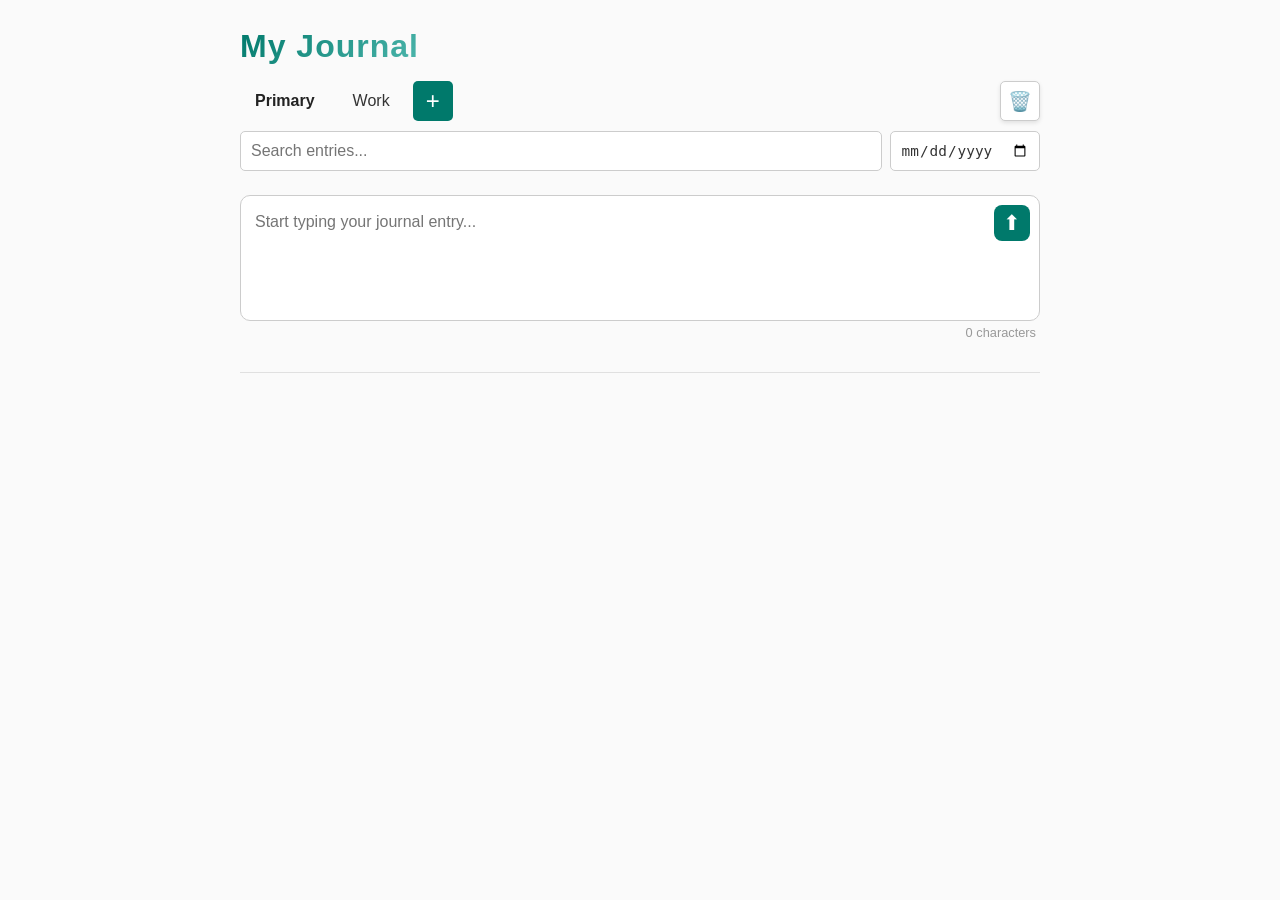
==== commit 5ed6ca2b: "UI overhaul: toolbar menu, tab color cycling, themed login, custom modal, responsive fixes - Header " ====
--- a/my-webapp/public/index.html
+++ b/my-webapp/public/index.html
@@ -16,11 +16,20 @@
   </head>
   <body>
     <div class="container">
-      <h1>My Journal</h1>
-
-      <!-- Theme Toggle Button -->
-      <div class="theme-toggle-container">
-        <button id="theme-toggle" class="theme-toggle">☀️</button>
+      <div class="header-row">
+        <h1>My Journal</h1>
+        <div class="toolbar">
+          <span id="user-info" style="display: none;"></span>
+          <div id="menu-container" class="menu-container" style="display: none;">
+            <button id="menu-btn" class="menu-btn">☰</button>
+            <div id="dropdown-menu" class="dropdown-menu" style="display: none;">
+              <button id="export-btn" class="dropdown-item">⬇️ Export</button>
+              <button id="logout-btn" class="dropdown-item">🚪 Log Out</button>
+              <div class="dropdown-divider"></div>
+               <button id="theme-toggle-item" class="dropdown-item">☀️ Light Mode</button>
+            </div>
+          </div>
+        </div>
       </div>
 
       <div id="stats-bar" style="display:none;">
@@ -29,24 +38,29 @@
       </div>
 
       <div class="tabs" id="tabs-container">
-        <div id="primary-tab" class="tab active" data-journal="primary" draggable="true">Primary</div>
-        <div id="work-tab" class="tab" data-journal="work" draggable="true">Work</div>
+        <div id="primary-tab" class="tab active" data-journal="primary" draggable="true" title="Primary">Primary</div>
+        <div id="work-tab" class="tab" data-journal="work" draggable="true" title="Work">Work</div>
         <button id="add-journal-btn" class="add-journal-btn">+</button>
         <button id="delete-journal-btn" class="delete-journal-btn">🗑️</button>
+      </div>
+      <div id="new-journal-form" class="new-journal-form" style="display: none;">
+        <input type="text" id="new-journal-input" placeholder="Journal name..." maxlength="30">
+        <button id="create-journal-btn" class="edit-save-btn">Create</button>
+        <button id="cancel-journal-btn" class="edit-cancel-btn">Cancel</button>
       </div>
       <div class="search-row">
         <input type="text" id="search-bar" class="search-bar" placeholder="Search entries...">
         <input type="date" id="date-filter" class="date-filter">
       </div>
-      <div id="user-info" style="margin-bottom: 20px;"></div>
-      <button id="export-btn" class="export-btn" style="display: none;">Export</button>
-      <button id="logout-btn" class="logout-btn" style="display: none;">Log Out</button>
       <div class="entry-container">
         <textarea id="journalEntry" placeholder="Start typing your journal entry..." rows="4"></textarea>
         <button id="save-btn" class="save-btn"><span class="arrow">&#11014;</span></button>
       </div>
       <div id="char-counter">0 characters</div>
-      <ul id="entries" class="entry-list"></ul>
+      <div class="entries-section">
+        <div class="section-divider"></div>
+        <ul id="entries" class="entry-list"></ul>
+      </div>
     </div>
 
     <script>
@@ -82,7 +96,7 @@
         let userThemeDoc;
         let currentUserUid;
 
-        const themeToggleButton = document.getElementById('theme-toggle');
+        const themeToggleButton = document.getElementById('theme-toggle-item');
         const deleteJournalBtn = document.getElementById('delete-journal-btn');
         const addJournalBtn = document.getElementById('add-journal-btn');
         const saveBtn = document.getElementById('save-btn');
@@ -111,14 +125,15 @@
             userThemeDoc.get().then(doc => {
               const savedTheme = doc.exists && doc.data().theme ? doc.data().theme : 'light-theme';
               document.body.classList.add(savedTheme);
-              themeToggleButton.textContent = savedTheme === 'dark-theme' ? '🌙' : '☀️';
+              themeToggleButton.textContent = savedTheme === 'dark-theme' ? '🌙 Dark Mode' : '☀️ Light Mode';
             });
             document.getElementById('stats-bar').style.display = 'flex';
-            document.getElementById('user-info').textContent = `Logged in as: ${user.email}`;
-            document.getElementById('logout-btn').style.display = 'inline-block';
-            document.getElementById('export-btn').style.display = 'inline-block';
+            document.getElementById('user-info').textContent = user.email;
+            document.getElementById('user-info').style.display = 'inline';
+            document.getElementById('menu-container').style.display = 'flex';
             loadUserJournals().then(() => {
               restoreTabOrder();
+              assignTabColors();
               switchJournal('primary');
             });
           } else {
@@ -129,20 +144,21 @@
 
         themeToggleButton.addEventListener('click', () => {
           if (!userThemeDoc) return;
-          themeToggleButton.classList.add('spin');
-          setTimeout(() => themeToggleButton.classList.remove('spin'), 500);
           if (document.body.classList.contains('dark-theme')) {
             document.body.classList.replace('dark-theme', 'light-theme');
-            themeToggleButton.textContent = '☀️';
+            themeToggleButton.textContent = '☀️ Light Mode';
             userThemeDoc.set({ theme: 'light-theme' }, { merge: true });
           } else {
             document.body.classList.replace('light-theme', 'dark-theme');
-            themeToggleButton.textContent = '🌙';
+            themeToggleButton.textContent = '🌙 Dark Mode';
             userThemeDoc.set({ theme: 'dark-theme' }, { merge: true });
           }
         });
 
-        document.getElementById('export-btn').addEventListener('click', exportEntries);
+        document.getElementById('export-btn').addEventListener('click', () => {
+          document.getElementById('dropdown-menu').style.display = 'none';
+          exportEntries();
+        });
 
         document.getElementById('logout-btn').addEventListener('click', () => {
           auth.signOut().then(() => {
@@ -236,7 +252,7 @@
                 const li = document.createElement('li');
                 li.className = `entry${entry.pinned ? ' pinned' : ''}`;
                 li.innerHTML = `
-                  <div class="entry-pin">${entry.pinned ? '📍' : ''}</div>
+                  ${entry.pinned ? '<div class="entry-pin">📍</div>' : ''}
                   <div class="timestamp">${timeString}</div>
                   <div class="entry-text">${renderMarkdown(entry.text)}</div>
                 `;
@@ -335,9 +351,35 @@
           cancelBtn.onclick = cleanup;
         }
 
+        function showConfirmModal(message) {
+          return new Promise(resolve => {
+            const overlay = document.getElementById('modal-overlay');
+            const msgEl = document.getElementById('modal-message');
+            const confirmBtn = document.getElementById('modal-confirm-btn');
+            const cancelBtn = document.getElementById('modal-cancel-btn');
+            msgEl.textContent = message;
+            overlay.style.display = 'flex';
+
+            const cleanup = (result) => {
+              overlay.style.display = 'none';
+              confirmBtn.removeEventListener('click', onConfirm);
+              cancelBtn.removeEventListener('click', onCancel);
+              resolve(result);
+            };
+
+            const onConfirm = () => cleanup(true);
+            const onCancel = () => cleanup(false);
+
+            confirmBtn.addEventListener('click', onConfirm);
+            cancelBtn.addEventListener('click', onCancel);
+            overlay.addEventListener('click', (e) => { if (e.target === overlay) cleanup(false); }, { once: true });
+          });
+        }
+
         function deleteEntry(entryId) {
           const collectionName = (currentJournal === 'primary') ? 'journalEntries' : `${currentJournal}JournalEntries`;
-          if (confirm('Are you sure you want to delete this entry?')) {
+          showConfirmModal('Are you sure you want to delete this entry?').then(confirmed => {
+            if (!confirmed) return;
             db.collection(collectionName).doc(entryId).delete()
               .then(() => {
                 showToast('Entry deleted.', 'info');
@@ -347,7 +389,7 @@
                 console.error('Error deleting entry:', error);
                 showToast('Failed to delete entry.', 'error');
               });
-          }
+          });
         }
 
         function togglePin(entryId, pinned) {
@@ -424,14 +466,27 @@
           }).catch(error => console.error('Error loading journals:', error));
         }
 
+        const TAB_HUE_START = 210;
+        const TAB_HUE_STEP = 51;
+
+        function assignTabColors() {
+          const tabs = document.querySelectorAll('#tabs-container .tab');
+          tabs.forEach((tab, i) => {
+            const hue = (TAB_HUE_START + i * TAB_HUE_STEP) % 360;
+            tab.style.setProperty('--th', Math.round(hue));
+          });
+        }
+
         function createJournalTab(journalName) {
           const tab = document.createElement('div');
           tab.classList.add('tab');
           tab.textContent = journalName;
           tab.setAttribute('data-journal', journalName);
           tab.setAttribute('draggable', 'true');
+          tab.setAttribute('title', journalName);
 
           addJournalBtn.insertAdjacentElement('beforebegin', tab);
+          assignTabColors();
         }
 
         function enableTabDragging() {
@@ -473,6 +528,7 @@
               tabsContainer.insertBefore(draggedTab, tab);
             }
             saveTabOrder();
+            assignTabColors();
           });
 
           tabsContainer.addEventListener('dragend', () => {
@@ -514,9 +570,36 @@
           }
         });
 
-        addJournalBtn.addEventListener('click', () => {
-          const newJournalName = prompt('Enter a name for the new journal:');
-          if (!newJournalName) return;
+        function showNewJournalForm() {
+          document.getElementById('new-journal-form').style.display = 'flex';
+          document.getElementById('new-journal-input').focus();
+          addJournalBtn.style.display = 'none';
+        }
+
+        function hideNewJournalForm() {
+          document.getElementById('new-journal-form').style.display = 'none';
+          document.getElementById('new-journal-input').value = '';
+          addJournalBtn.style.display = 'flex';
+        }
+
+        document.getElementById('menu-btn').addEventListener('click', (e) => {
+          e.stopPropagation();
+          const menu = document.getElementById('dropdown-menu');
+          menu.style.display = menu.style.display === 'none' ? 'block' : 'none';
+        });
+
+        document.addEventListener('click', (e) => {
+          const container = document.getElementById('menu-container');
+          if (container && !container.contains(e.target)) {
+            document.getElementById('dropdown-menu').style.display = 'none';
+          }
+        });
+
+        addJournalBtn.addEventListener('click', showNewJournalForm);
+
+        document.getElementById('create-journal-btn').addEventListener('click', () => {
+          const newJournalName = document.getElementById('new-journal-input').value.trim();
+          if (!newJournalName) { showToast('Please enter a journal name.', 'error'); return; }
 
           if (existingJournals.includes(newJournalName.toLowerCase())) {
             showToast('A journal with this name already exists.', 'error');
@@ -524,6 +607,7 @@
           }
 
           createJournalTab(newJournalName);
+          hideNewJournalForm();
           switchJournal(newJournalName);
           existingJournals.push(newJournalName.toLowerCase());
 
@@ -535,13 +619,21 @@
             });
         });
 
+        document.getElementById('cancel-journal-btn').addEventListener('click', hideNewJournalForm);
+
+        document.getElementById('new-journal-input').addEventListener('keydown', (e) => {
+          if (e.key === 'Enter') document.getElementById('create-journal-btn').click();
+          if (e.key === 'Escape') hideNewJournalForm();
+        });
+
         deleteJournalBtn.addEventListener('click', function () {
           if (currentJournal === 'primary' || currentJournal === 'work') {
             showToast(`${currentJournal.charAt(0).toUpperCase() + currentJournal.slice(1)} journal cannot be deleted.`, 'error');
             return;
           }
 
-          if (confirm(`Are you sure you want to delete the "${currentJournal}" journal?`)) {
+          showConfirmModal(`Are you sure you want to delete the "${currentJournal}" journal? All entries will be lost.`).then(confirmed => {
+            if (!confirmed) return;
             const journalCollection = `${currentJournal}JournalEntries`;
 
             db.collection(journalCollection).get().then(snapshot => {
@@ -550,6 +642,7 @@
               batch.delete(db.collection('userJournals').doc(currentJournal));
               batch.commit().then(() => {
                 document.querySelector(`.tab[data-journal='${currentJournal}']`).remove();
+                assignTabColors();
                 existingJournals = existingJournals.filter(name => name !== currentJournal.toLowerCase());
                 showToast(`Journal "${currentJournal}" deleted.`, 'info');
                 switchJournal('primary');
@@ -558,13 +651,22 @@
                 showToast('Failed to delete journal.', 'error');
               });
             });
-          }
-        });
-
+          });
+        });
       });
     </script>
 
     <div id="toast-container"></div>
+
+    <div id="modal-overlay" class="modal-overlay" style="display: none;">
+      <div class="modal">
+        <div class="modal-message" id="modal-message"></div>
+        <div class="modal-actions">
+          <button id="modal-cancel-btn" class="modal-cancel-btn">Cancel</button>
+          <button id="modal-confirm-btn" class="modal-confirm-btn">Delete</button>
+        </div>
+      </div>
+    </div>
 
     <script src="js/search_functionality.js" defer></script>
   </body>
--- a/my-webapp/public/styles/style.css
+++ b/my-webapp/public/styles/style.css
@@ -15,52 +15,209 @@
   max-width: 800px;
   margin: 0 auto;
   padding: 20px;
+  padding-top: max(20px, env(safe-area-inset-top));
+  padding-right: max(20px, env(safe-area-inset-right));
+  padding-left: max(20px, env(safe-area-inset-left));
   border-radius: 10px;
 }
 
 /* Header */
+.header-row {
+  display: flex;
+  align-items: center;
+  justify-content: space-between;
+  margin-bottom: 16px;
+  gap: 8px;
+  flex-wrap: nowrap;
+}
+
+.toolbar {
+  display: flex;
+  align-items: center;
+  gap: 6px;
+  margin-left: auto;
+  min-width: 0;
+  flex-shrink: 1;
+}
+
+.toolbar #user-info {
+  font-size: 0.8rem;
+  color: #888;
+  max-width: 100px;
+  overflow: hidden;
+  text-overflow: ellipsis;
+  white-space: nowrap;
+  flex-shrink: 1;
+}
+
+@media (min-width: 500px) {
+  .toolbar #user-info { max-width: 140px; font-size: 0.85rem; }
+}
+
+body.dark-theme .toolbar #user-info {
+  color: #aaa;
+}
+
+/* Menu / Dropdown */
+.menu-container {
+  position: relative;
+  display: flex;
+  align-items: center;
+}
+
+.menu-btn {
+  width: 34px;
+  height: 34px;
+  border-radius: 6px;
+  background: transparent;
+  color: #666;
+  border: none;
+  cursor: pointer;
+  font-size: 1.3rem;
+  display: flex;
+  align-items: center;
+  justify-content: center;
+  transition: background 0.2s;
+}
+
+.menu-btn:hover {
+  background: rgba(0,0,0,0.06);
+}
+
+body.dark-theme .menu-btn {
+  color: #ccc;
+}
+
+body.dark-theme .menu-btn:hover {
+  background: rgba(255,255,255,0.1);
+}
+
+.dropdown-menu {
+  position: absolute;
+  top: 44px;
+  right: -4px;
+  background: white;
+  border-radius: 10px;
+  box-shadow: 0 4px 20px rgba(0,0,0,0.15);
+  min-width: 180px;
+  width: max-content;
+  padding: 6px;
+  z-index: 500;
+  animation: fadeIn 0.15s ease;
+  overflow: hidden;
+}
+
+body.dark-theme .dropdown-menu {
+  background: #2a2a2a;
+  box-shadow: 0 4px 20px rgba(0,0,0,0.4);
+}
+
+.dropdown-item {
+  width: 100%;
+  padding: 10px 14px;
+  border: none;
+  background: none;
+  cursor: pointer;
+  font-size: 0.9rem;
+  color: #333;
+  border-radius: 6px;
+  display: flex;
+  align-items: center;
+  gap: 8px;
+  text-align: left;
+  font-family: inherit;
+  transition: background 0.15s;
+}
+
+.dropdown-item:hover {
+  background: rgba(0,0,0,0.05);
+}
+
+body.dark-theme .dropdown-item {
+  color: #ECF0F1;
+}
+
+body.dark-theme .dropdown-item:hover {
+  background: rgba(255,255,255,0.08);
+}
+
+.dropdown-divider {
+  height: 1px;
+  background: #eee;
+  margin: 4px 8px;
+}
+
+body.dark-theme .dropdown-divider {
+  background: #444;
+}
+
+
+
 h1 {
-  text-align: left;
-  font-size: 2.5rem;
+  font-size: 1.5rem;
   font-weight: 700;
-  margin-bottom: 20px;
-  background: linear-gradient(135deg, #B0B0B0, #F1F1F1, #B0B0B0);
+  margin: 0;
+  background: linear-gradient(135deg, #00796B, #4DB6AC);
   background-clip: text;
   -webkit-background-clip: text;
   color: transparent;
-  letter-spacing: 2px;
-  text-shadow: 0 2px 5px rgba(0, 0, 0, 0.15);
+  letter-spacing: 0.5px;
+  flex-shrink: 0;
+}
+
+@media (min-width: 500px) {
+  h1 { font-size: 2rem; letter-spacing: 1px; }
 }
 
 /* Container for tabs with responsive flex settings */
 .tabs {
   display: flex;
   align-items: center;
-  gap: 10px;
+  gap: 8px;
   flex-wrap: wrap;
   margin-bottom: 10px;
 }
 
 /* Responsive tab styles */
 .tab {
-  flex: 1;
-  padding: 10px 15px;
-  min-width: 80px;
+  padding: 8px 12px;
   text-align: center;
-  background-color: #333;
+  background-color: hsl(var(--th), 40%, 82%);
   border-radius: 5px;
   cursor: pointer;
-  color: white;
+  color: #333;
   transition: background-color 0.3s, color 0.3s;
+  user-select: none;
+  white-space: nowrap;
+  font-size: 0.85rem;
+}
+
+@media (min-width: 500px) {
+  .tab { padding: 10px 15px; font-size: 1rem; }
 }
 
 .tab.active {
-  background-color: #00796B;
-  color: #AEEB4B;
+  background-color: hsl(var(--th), 55%, 72%);
+  color: #222;
+  font-weight: 600;
 }
 
 .tab:hover {
-  background-color: #555;
+  background-color: hsl(var(--th), 45%, 76%);
+}
+
+body.dark-theme .tab {
+  background-color: hsl(var(--th), 30%, 20%);
+  color: #e0e0e0;
+}
+
+body.dark-theme .tab.active {
+  background-color: hsl(var(--th), 45%, 28%);
+  color: #fff;
+}
+
+body.dark-theme .tab:hover {
+  background-color: hsl(var(--th), 35%, 25%);
 }
 
 /* Trash Button Styles */
@@ -111,7 +268,7 @@
   display: flex;
   align-items: center;
   justify-content: center;
-  background-color: #D3D3D3;
+  background-color: #00796B;
   color: white;
   border: none;
   cursor: pointer;
@@ -119,7 +276,15 @@
 }
 
 .add-journal-btn:hover {
-  background-color: #B0B0B0;
+  background-color: #00695C;
+}
+
+body.dark-theme .add-journal-btn {
+  background-color: #00897B;
+}
+
+body.dark-theme .add-journal-btn:hover {
+  background-color: #00796B;
 }
 
 /* Entry Text Area Container */
@@ -127,6 +292,7 @@
   position: relative;
   display: flex;
   align-items: flex-start;
+  margin-top: 24px;
 }
 
 #journalEntry {
@@ -217,25 +383,35 @@
   font-size: 1rem;
   margin-bottom: 20px;
   box-sizing: border-box;
-}
-
-/* Logout button */
-.logout-btn {
-  padding: 12px 20px;
-  background-color: #FF7043;
-  color: white;
-  border: none;
-  border-radius: 5px;
-  cursor: pointer;
-  font-size: 1rem;
-  transition: background-color 0.3s;
-}
-
-.logout-btn:hover {
-  background-color: #FF5722;
+  outline: none;
+  transition: border-color 0.2s, box-shadow 0.2s;
+}
+
+.search-bar:focus {
+  border-color: #00796B;
+  box-shadow: 0 0 0 3px rgba(0,121,107,0.12);
+}
+
+body.dark-theme .search-bar:focus {
+  border-color: #00796B;
+  box-shadow: 0 0 0 3px rgba(0,121,107,0.25);
 }
 
 /* Entry list styles */
+.entries-section {
+  margin-top: 32px;
+}
+
+.section-divider {
+  height: 1px;
+  background: #e0e0e0;
+  margin-bottom: 16px;
+}
+
+body.dark-theme .section-divider {
+  background: #444;
+}
+
 .entry-list {
   list-style-type: none;
   padding: 0;
@@ -243,14 +419,25 @@
 
 /* Date Banner Styling */
 .entry-day {
-  font-weight: bold;
-  margin: 16px 0 8px;
+  font-weight: 600;
+  margin: 20px 0 8px;
+  padding-bottom: 4px;
+  border-bottom: 1px solid #ddd;
   color: #2C3E50;
-  font-size: 0.95rem;
+  font-size: 1rem;
+  display: flex;
+  align-items: center;
+  gap: 6px;
+}
+
+.entry-day::before {
+  content: '📅';
+  font-size: 0.85rem;
 }
 
 body.dark-theme .entry-day {
   color: #AEEB4B !important;
+  border-bottom-color: #444;
 }
 
 /* Entry Card */
@@ -327,62 +514,20 @@
   background: rgba(255,255,255,0.1);
 }
 
-.entry-checkbox {
-  width: 16px;
-  height: 16px;
-  cursor: pointer;
-}
-
-/* Theme toggle button styles */
-.theme-toggle-container {
-  position: fixed;
-  top: 10px;
-  right: 10px;
-  z-index: 100;
-}
-
-.theme-toggle {
-  width: 44px;
-  height: 44px;
-  border-radius: 50%;
-  background: #f0c040;
-  border: 2px solid #d4a020;
-  cursor: pointer;
-  display: flex;
-  align-items: center;
-  justify-content: center;
-  font-size: 1.3rem;
-  transition: transform 0.4s ease, background 0.3s ease, border-color 0.3s ease;
-  box-shadow: 0 2px 8px rgba(0,0,0,0.15);
-}
-
-.theme-toggle:hover {
-  transform: scale(1.1);
-}
-
-.theme-toggle.spin {
-  animation: spin 0.5s ease;
-}
-
-body.dark-theme .theme-toggle {
-  background: #2c3e50;
-  border-color: #1a252f;
-}
-
 /* Stats Bar */
 #stats-bar {
   display: flex;
   gap: 20px;
   margin-bottom: 16px;
   padding: 12px 16px;
-  background: linear-gradient(135deg, #e8f5e9, #f1f8e9);
+  background: linear-gradient(135deg, #e0f2f1, #b2dfdb);
   border-radius: 10px;
   font-size: 0.9rem;
 }
 
 body.dark-theme #stats-bar {
-  background: linear-gradient(135deg, #1b2a1b, #2a2a1b);
-  color: #ccc;
+  background: linear-gradient(135deg, #004d40, #00695c);
+  color: #b2dfdb;
 }
 
 .stat {
@@ -580,24 +725,6 @@
 .entry-pin {
   font-size: 0.9rem;
   flex-shrink: 0;
-  min-width: 20px;
-}
-
-/* Export Button */
-.export-btn {
-  padding: 12px 20px;
-  background-color: #00796B;
-  color: white;
-  border: none;
-  border-radius: 5px;
-  cursor: pointer;
-  font-size: 1rem;
-  transition: background-color 0.3s;
-  margin-right: 8px;
-}
-
-.export-btn:hover {
-  background-color: #00695C;
 }
 
 /* Markdown Styles */
@@ -642,3 +769,183 @@
   background: #444;
   color: #ECF0F1;
 }
+
+/* New Journal Inline Form */
+.new-journal-form {
+  display: flex;
+  gap: 6px;
+  margin-bottom: 10px;
+  align-items: center;
+}
+
+#new-journal-input {
+  flex: 1;
+  padding: 8px 10px;
+  border: 1px solid #00796B;
+  border-radius: 5px;
+  font-size: 0.9rem;
+  outline: none;
+}
+
+/* Custom Confirm Modal */
+.modal-overlay {
+  position: fixed;
+  top: 0;
+  left: 0;
+  right: 0;
+  bottom: 0;
+  background: rgba(0,0,0,0.5);
+  display: flex;
+  align-items: center;
+  justify-content: center;
+  z-index: 2000;
+  animation: fadeIn 0.2s ease;
+}
+
+.modal {
+  background: white;
+  border-radius: 12px;
+  padding: 24px;
+  max-width: 400px;
+  width: 90%;
+  box-shadow: 0 8px 32px rgba(0,0,0,0.2);
+}
+
+body.dark-theme .modal {
+  background: #2a2a2a;
+}
+
+.modal-message {
+  font-size: 1.05rem;
+  margin-bottom: 20px;
+  line-height: 1.4;
+}
+
+.modal-actions {
+  display: flex;
+  gap: 10px;
+  justify-content: flex-end;
+}
+
+.modal-actions button {
+  padding: 8px 20px;
+  border: none;
+  border-radius: 6px;
+  cursor: pointer;
+  font-size: 0.95rem;
+  font-weight: 500;
+  transition: background 0.2s;
+}
+
+.modal-confirm-btn {
+  background: #C62828;
+  color: white;
+}
+
+.modal-confirm-btn:hover {
+  background: #B71C1C;
+}
+
+.modal-cancel-btn {
+  background: #e0e0e0;
+  color: #333;
+}
+
+.modal-cancel-btn:hover {
+  background: #d0d0d0;
+}
+
+@keyframes fadeIn {
+  from { opacity: 0; }
+  to { opacity: 1; }
+}
+
+/* Auth Page Styles */
+.auth-form {
+  display: flex;
+  flex-direction: column;
+  gap: 12px;
+  max-width: 360px;
+  margin: 0 auto;
+}
+
+.auth-input {
+  padding: 12px 14px;
+  border: 1px solid #ddd;
+  border-radius: 8px;
+  font-size: 1rem;
+  font-family: inherit;
+  outline: none;
+  transition: border-color 0.2s, box-shadow 0.2s;
+  background: white;
+  color: #333;
+}
+
+.auth-input:focus {
+  border-color: #00796B;
+  box-shadow: 0 0 0 3px rgba(0,121,107,0.12);
+}
+
+body.dark-theme .auth-input {
+  background: #2a2a2a;
+  color: #ECF0F1;
+  border-color: #555;
+}
+
+body.dark-theme .auth-input:focus {
+  border-color: #00796B;
+  box-shadow: 0 0 0 3px rgba(0,121,107,0.25);
+}
+
+.btn {
+  padding: 12px 20px;
+  background-color: #00796B;
+  color: white;
+  border: none;
+  border-radius: 8px;
+  cursor: pointer;
+  font-size: 1rem;
+  font-family: inherit;
+  font-weight: 500;
+  transition: background-color 0.2s;
+}
+
+.btn:hover {
+  background-color: #00695C;
+}
+
+.btn:disabled {
+  opacity: 0.7;
+  cursor: not-allowed;
+}
+
+.auth-links {
+  display: flex;
+  flex-direction: column;
+  gap: 8px;
+  margin-top: 4px;
+}
+
+.link {
+  color: #00796B;
+  cursor: pointer;
+  font-size: 0.9rem;
+  font-weight: 500;
+  transition: opacity 0.2s;
+}
+
+.link:hover {
+  opacity: 0.7;
+  text-decoration: underline;
+}
+
+.cancel-btn {
+  background: #e0e0e0;
+  color: #333;
+}
+
+.cancel-btn:hover {
+  background: #d0d0d0;
+}
+
+
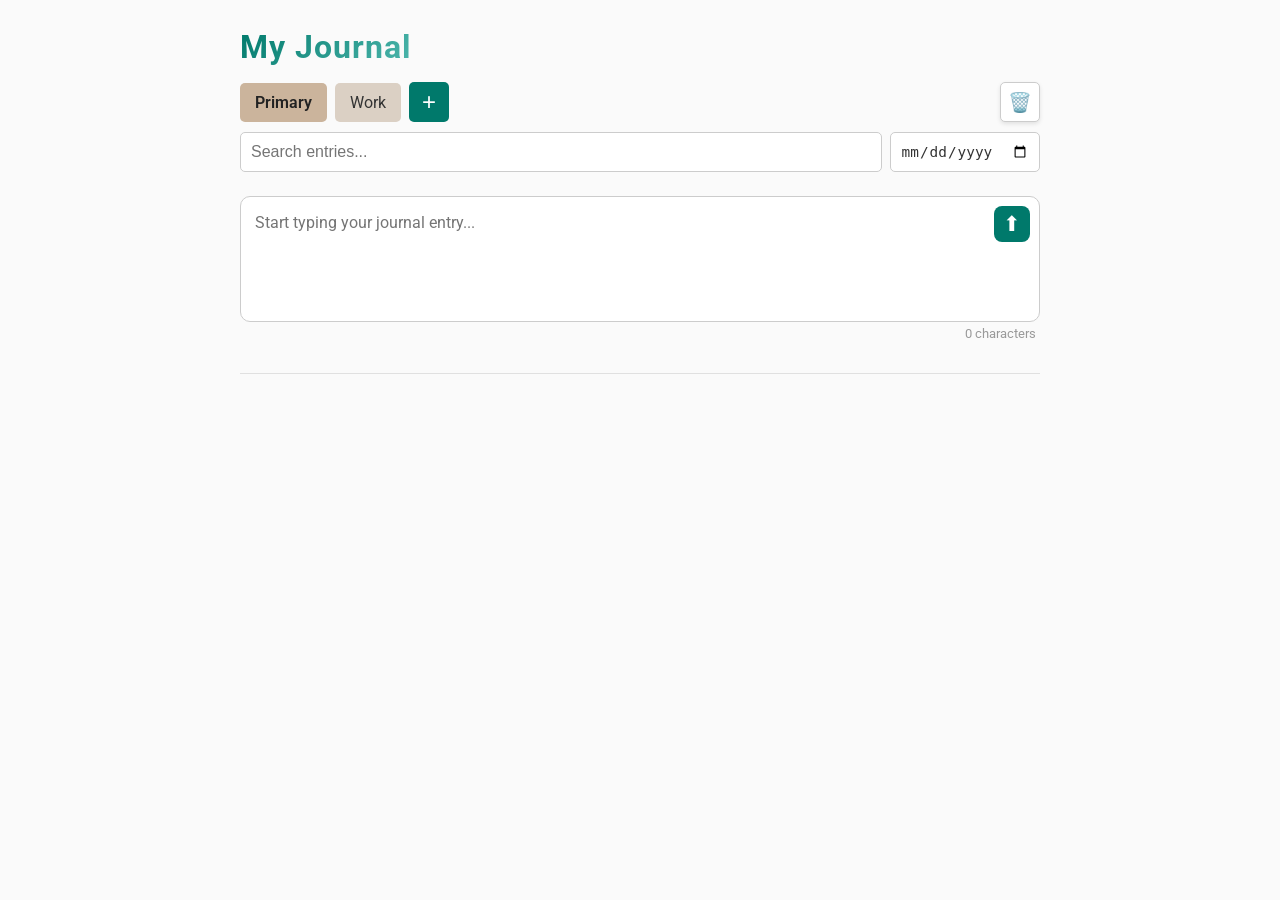
==== commit 3cd90d66: "docs: complete blueprint adoption + enrich with template operational sections Task 002 work (Restore" ====
--- a/my-webapp/public/index.html
+++ b/my-webapp/public/index.html
@@ -10,6 +10,11 @@
     <script defer src="/__/firebase/10.14.1/firebase-firestore-compat.js"></script>
     <script defer src="/__/firebase/10.14.1/firebase-auth-compat.js"></script>
     <script defer src="/__/firebase/init.js"></script>
+
+    <!-- Google Fonts -->
+    <link rel="preconnect" href="https://fonts.googleapis.com">
+    <link rel="preconnect" href="https://fonts.gstatic.com" crossorigin>
+    <link href="https://fonts.googleapis.com/css2?family=Roboto:wght@400;500;700&display=swap" rel="stylesheet">
 
     <!-- Link to CSS File -->
     <link rel="stylesheet" href="styles/style.css">
@@ -76,8 +81,15 @@
 
       function renderMarkdown(text) {
         const escaped = text.replace(/&/g,'&amp;').replace(/</g,'&lt;').replace(/>/g,'&gt;');
-        return escaped
-          .replace(/```([\s\S]*?)```/g, '<pre><code>$1</code></pre>')
+
+        let preBlocks = [];
+        const noPre = escaped.replace(/```([\s\S]*?)```/g, (match, content) => {
+          const id = `\x00PRE${preBlocks.length}\x00`;
+          preBlocks.push(`<pre><code>${content}</code></pre>`);
+          return id;
+        });
+
+        const processed = noPre
           .replace(/`([^`]+)`/g, '<code>$1</code>')
           .replace(/\*\*(.+?)\*\*/g, '<strong>$1</strong>')
           .replace(/\*(.+?)\*/g, '<em>$1</em>')
@@ -86,6 +98,9 @@
           .replace(/^# (.+)$/gm, '<h2>$1</h2>')
           .replace(/^- (.+)$/gm, '<li>$1</li>')
           .replace(/\n/g, '<br>');
+
+        const withLists = processed.replace(/(?:<li>[\s\S]*?<\/li>(?:<br>)?)+/g, '<ul>$&</ul>');
+        return withLists.replace(/\x00PRE(\d+)\x00/g, (_, i) => preBlocks[parseInt(i)]);
       }
 
       document.addEventListener('DOMContentLoaded', function () {
@@ -122,7 +137,7 @@
           if (user) {
             currentUserUid = user.uid;
             userThemeDoc = db.collection('userPreferences').doc(user.uid);
-            userThemeDoc.get().then(doc => {
+            const themePromise = userThemeDoc.get().then(doc => {
               const savedTheme = doc.exists && doc.data().theme ? doc.data().theme : 'light-theme';
               document.body.classList.add(savedTheme);
               themeToggleButton.textContent = savedTheme === 'dark-theme' ? '🌙 Dark Mode' : '☀️ Light Mode';
@@ -132,7 +147,8 @@
             document.getElementById('user-info').style.display = 'inline';
             document.getElementById('menu-container').style.display = 'flex';
             loadUserJournals().then(() => {
-              restoreTabOrder();
+              return Promise.all([restoreTabOrder(), themePromise]);
+            }).then(() => {
               assignTabColors();
               switchJournal('primary');
             });
@@ -153,6 +169,7 @@
             themeToggleButton.textContent = '🌙 Dark Mode';
             userThemeDoc.set({ theme: 'dark-theme' }, { merge: true });
           }
+          assignTabColors();
         });
 
         document.getElementById('export-btn').addEventListener('click', () => {
@@ -180,10 +197,17 @@
           loadEntries();
         }
 
+        function toLocalDateStr(date) {
+          const y = date.getFullYear();
+          const m = String(date.getMonth() + 1).padStart(2, '0');
+          const d = String(date.getDate()).padStart(2, '0');
+          return `${y}-${m}-${d}`;
+        }
+
         function loadEntries() {
-          const collectionName = (currentJournal === 'primary') ? 'journalEntries' : `${currentJournal}JournalEntries`;
-
-          db.collection(collectionName).orderBy('timestamp', 'desc').get()
+          const collectionName = getCollectionName(currentJournal);
+
+          db.collection(collectionName).where('userId', '==', currentUserUid).get()
             .then(snapshot => {
               entriesList.innerHTML = '';
 
@@ -194,7 +218,7 @@
               snapshot.forEach(doc => {
                 const entry = doc.data();
                 const entryDate = entry.timestamp.toDate();
-                const dateStr = entryDate.toISOString().split('T')[0];
+                const dateStr = toLocalDateStr(entryDate);
                 if (!filterDate) uniqueDates.add(dateStr);
                 entryCount++;
               });
@@ -206,7 +230,7 @@
                 for (let i = 0; i < sorted.length; i++) {
                   const expected = new Date(today);
                   expected.setDate(expected.getDate() - i);
-                  const expectedStr = expected.toISOString().split('T')[0];
+                  const expectedStr = toLocalDateStr(expected);
                   if (sorted[i] === expectedStr) {
                     streak++;
                   } else {
@@ -235,7 +259,7 @@
 
               docs.forEach(({ id, data: entry }) => {
                 const entryDate = entry.timestamp.toDate();
-                const entryDateStr = entryDate.toISOString().split('T')[0];
+                const entryDateStr = toLocalDateStr(entryDate);
                 if (filterDate && entryDateStr !== filterDate) return;
                 const formattedDate = entryDate.toLocaleDateString('en-US', { weekday: 'long', year: 'numeric', month: 'short', day: 'numeric' });
 
@@ -335,11 +359,11 @@
           saveBtn.onclick = () => {
             const newText = textarea.value.trim();
             if (!newText) { showToast('Entry cannot be empty.', 'error'); return; }
-            const collectionName = (currentJournal === 'primary') ? 'journalEntries' : `${currentJournal}JournalEntries`;
+            const collectionName = getCollectionName(currentJournal);
             db.collection(collectionName).doc(entryId).update({ text: newText })
               .then(() => {
                 showToast('Entry updated.', 'success');
-                loadEntries();
+                refreshEntries();
               })
               .catch(error => {
                 console.error('Error updating entry:', error);
@@ -377,13 +401,13 @@
         }
 
         function deleteEntry(entryId) {
-          const collectionName = (currentJournal === 'primary') ? 'journalEntries' : `${currentJournal}JournalEntries`;
+          const collectionName = getCollectionName(currentJournal);
           showConfirmModal('Are you sure you want to delete this entry?').then(confirmed => {
             if (!confirmed) return;
             db.collection(collectionName).doc(entryId).delete()
               .then(() => {
                 showToast('Entry deleted.', 'info');
-                loadEntries();
+                refreshEntries();
               })
               .catch(error => {
                 console.error('Error deleting entry:', error);
@@ -393,12 +417,12 @@
         }
 
         function togglePin(entryId, pinned) {
-          const collectionName = (currentJournal === 'primary') ? 'journalEntries' : `${currentJournal}JournalEntries`;
-          db.collection(collectionName).doc(entryId).update({ pinned })
-            .then(() => {
-              showToast(pinned ? 'Entry pinned to top.' : 'Entry unpinned.', 'info');
-              loadEntries();
-            })
+          const collectionName = getCollectionName(currentJournal);
+            db.collection(collectionName).doc(entryId).update({ pinned })
+              .then(() => {
+                showToast(pinned ? 'Entry pinned to top.' : 'Entry unpinned.', 'info');
+                refreshEntries();
+              })
             .catch(error => {
               console.error('Error toggling pin:', error);
               showToast('Failed to update pin.', 'error');
@@ -406,12 +430,14 @@
         }
 
         function exportEntries() {
-          const collectionName = (currentJournal === 'primary') ? 'journalEntries' : `${currentJournal}JournalEntries`;
-          db.collection(collectionName).orderBy('timestamp', 'desc').get()
+          const collectionName = getCollectionName(currentJournal);
+          db.collection(collectionName).where('userId', '==', currentUserUid).get()
             .then(snapshot => {
+              const docs = [];
+              snapshot.forEach(doc => docs.push(doc.data()));
+              docs.sort((a, b) => (b.timestamp?.toDate() || 0) - (a.timestamp?.toDate() || 0));
               let text = `Journal: ${currentJournal}\nExported: ${new Date().toLocaleDateString()}\n${'='.repeat(40)}\n\n`;
-              snapshot.forEach(doc => {
-                const entry = doc.data();
+              docs.forEach(entry => {
                 const date = entry.timestamp.toDate().toLocaleString();
                 text += `[${date}]${entry.pinned ? ' 📌' : ''}\n${entry.text}\n${'-'.repeat(40)}\n\n`;
               });
@@ -429,7 +455,22 @@
             });
         }
 
+        function refreshEntries() {
+          const searchBar = document.getElementById('search-bar');
+          const dateFilter = document.getElementById('date-filter');
+          if (searchBar?.value.trim() || dateFilter?.value) {
+            searchBar.dispatchEvent(new Event('input'));
+          } else {
+            loadEntries();
+          }
+        }
+
+        function getCollectionName(journalName) {
+          return journalName === 'primary' ? 'journalEntries' : `${journalName}JournalEntries`;
+        }
+
         saveBtn.addEventListener('click', () => {
+          if (saveBtn.classList.contains('spinning')) return;
           const text = journalEntry.value.trim();
           if (text === '') {
             showToast('Entry cannot be empty.', 'error');
@@ -438,7 +479,7 @@
 
           saveBtn.classList.add('spinning');
           const timestamp = new Date();
-          const collectionName = (currentJournal === 'primary') ? 'journalEntries' : `${currentJournal}JournalEntries`;
+          const collectionName = getCollectionName(currentJournal);
 
           const textToSave = journalEntry.value;
           db.collection(collectionName).add({ text, timestamp, userId: currentUserUid })
@@ -459,25 +500,38 @@
         function loadUserJournals() {
           return db.collection('userJournals').get().then(snapshot => {
             snapshot.forEach(doc => {
-              const journalName = doc.data().name;
-              createJournalTab(journalName);
+              const data = doc.data();
+              if (data.userId && data.userId !== currentUserUid) return;
+              const journalName = data.name;
+              createJournalTab(journalName, true);
               existingJournals.push(journalName.toLowerCase());
             });
           }).catch(error => console.error('Error loading journals:', error));
         }
 
-        const TAB_HUE_START = 210;
-        const TAB_HUE_STEP = 51;
+        const TAB_LIGHT_START = 80;
+        const TAB_LIGHT_STEP = 4;
+        const TAB_DARK_START = 22;
+        const TAB_DARK_STEP = 4;
 
         function assignTabColors() {
+          const isDark = document.body.classList.contains('dark-theme');
           const tabs = document.querySelectorAll('#tabs-container .tab');
           tabs.forEach((tab, i) => {
-            const hue = (TAB_HUE_START + i * TAB_HUE_STEP) % 360;
-            tab.style.setProperty('--th', Math.round(hue));
-          });
-        }
-
-        function createJournalTab(journalName) {
+            const shade = Math.round(isDark
+              ? TAB_DARK_START + i * TAB_DARK_STEP
+              : TAB_LIGHT_START - i * TAB_LIGHT_STEP);
+            const sat = isDark ? 25 : 30;
+            const activeSat = isDark ? 40 : 45;
+            const hoverAdj = isDark ? 4 : -5;
+            const activeAdj = isDark ? 8 : -8;
+            tab.style.setProperty('--tab-bg', `hsl(28, ${sat}%, ${shade}%)`);
+            tab.style.setProperty('--tab-bg-active', `hsl(28, ${activeSat}%, ${shade + activeAdj}%)`);
+            tab.style.setProperty('--tab-bg-hover', `hsl(28, ${sat}%, ${shade + hoverAdj}%)`);
+          });
+        }
+
+        function createJournalTab(journalName, skipColor) {
           const tab = document.createElement('div');
           tab.classList.add('tab');
           tab.textContent = journalName;
@@ -486,7 +540,7 @@
           tab.setAttribute('title', journalName);
 
           addJournalBtn.insertAdjacentElement('beforebegin', tab);
-          assignTabColors();
+          if (!skipColor) assignTabColors();
         }
 
         function enableTabDragging() {
@@ -508,12 +562,16 @@
             event.dataTransfer.dropEffect = 'move';
           });
 
+          let tabOrderTimeout;
           function saveTabOrder() {
-            const order = Array.from(tabsContainer.querySelectorAll('.tab'))
-              .map(t => t.getAttribute('data-journal'));
-            if (userThemeDoc) {
-              userThemeDoc.set({ tabOrder: order }, { merge: true });
-            }
+            clearTimeout(tabOrderTimeout);
+            tabOrderTimeout = setTimeout(() => {
+              const order = Array.from(tabsContainer.querySelectorAll('.tab'))
+                .map(t => t.getAttribute('data-journal'));
+              if (userThemeDoc) {
+                userThemeDoc.set({ tabOrder: order }, { merge: true });
+              }
+            }, 500);
           }
 
           tabsContainer.addEventListener('drop', (event) => {
@@ -537,7 +595,7 @@
         }
 
         function restoreTabOrder() {
-          userThemeDoc.get().then(doc => {
+          return userThemeDoc.get().then(doc => {
             if (doc.exists && doc.data().tabOrder) {
               const order = doc.data().tabOrder;
               const tabsContainer = document.getElementById('tabs-container');
@@ -557,11 +615,7 @@
           if (entriesList) loadEntries();
         });
 
-        dateFilter.addEventListener('change', () => {
-          const searchBar = document.getElementById('search-bar');
-          if (searchBar) searchBar.value = '';
-          loadEntries();
-        });
+        dateFilter.addEventListener('change', refreshEntries);
 
         document.getElementById('tabs-container').addEventListener('click', (event) => {
           const tab = event.target.closest('.tab');
@@ -598,24 +652,38 @@
         addJournalBtn.addEventListener('click', showNewJournalForm);
 
         document.getElementById('create-journal-btn').addEventListener('click', () => {
-          const newJournalName = document.getElementById('new-journal-input').value.trim();
+          let newJournalName = document.getElementById('new-journal-input').value.trim();
           if (!newJournalName) { showToast('Please enter a journal name.', 'error'); return; }
+
+          newJournalName = newJournalName.replace(/[^a-zA-Z0-9 _-]/g, '');
+          if (!newJournalName) { showToast('Journal name can only contain letters, numbers, spaces, hyphens, and underscores.', 'error'); return; }
+          document.getElementById('new-journal-input').value = newJournalName;
 
           if (existingJournals.includes(newJournalName.toLowerCase())) {
             showToast('A journal with this name already exists.', 'error');
             return;
           }
 
-          createJournalTab(newJournalName);
-          hideNewJournalForm();
-          switchJournal(newJournalName);
-          existingJournals.push(newJournalName.toLowerCase());
-
-          db.collection('userJournals').doc(newJournalName).set({ name: newJournalName, userId: currentUserUid })
-            .then(() => showToast(`Journal "${newJournalName}" created!`, 'success'))
+          const createBtn = document.getElementById('create-journal-btn');
+          createBtn.disabled = true;
+          const originalBtnText = createBtn.textContent;
+          createBtn.textContent = 'Creating...';
+
+          db.collection('userJournals').doc(currentUserUid + '_' + newJournalName).set({ name: newJournalName, userId: currentUserUid })
+            .then(() => {
+              createJournalTab(newJournalName);
+              hideNewJournalForm();
+              switchJournal(newJournalName);
+              existingJournals.push(newJournalName.toLowerCase());
+              showToast(`Journal "${newJournalName}" created!`, 'success');
+              createBtn.disabled = false;
+              createBtn.textContent = originalBtnText;
+            })
             .catch(error => {
               console.error('Error saving new journal:', error);
               showToast('Failed to create journal.', 'error');
+              createBtn.disabled = false;
+              createBtn.textContent = originalBtnText;
             });
         });
 
@@ -634,11 +702,12 @@
 
           showConfirmModal(`Are you sure you want to delete the "${currentJournal}" journal? All entries will be lost.`).then(confirmed => {
             if (!confirmed) return;
-            const journalCollection = `${currentJournal}JournalEntries`;
+            const journalCollection = getCollectionName(currentJournal);
 
             db.collection(journalCollection).get().then(snapshot => {
               const batch = db.batch();
               snapshot.forEach(doc => batch.delete(doc.ref));
+              batch.delete(db.collection('userJournals').doc(currentUserUid + '_' + currentJournal));
               batch.delete(db.collection('userJournals').doc(currentJournal));
               batch.commit().then(() => {
                 document.querySelector(`.tab[data-journal='${currentJournal}']`).remove();
@@ -653,6 +722,12 @@
             });
           });
         });
+
+        window.addEditDeleteButtons = addEditDeleteButtons;
+        window.editEntry = editEntry;
+        window.deleteEntry = deleteEntry;
+        window.togglePin = togglePin;
+        window.currentUserUid = currentUserUid;
       });
     </script>
 
--- a/my-webapp/public/styles/style.css
+++ b/my-webapp/public/styles/style.css
@@ -151,8 +151,6 @@
   background: #444;
 }
 
-
-
 h1 {
   font-size: 1.5rem;
   font-weight: 700;
@@ -182,7 +180,7 @@
 .tab {
   padding: 8px 12px;
   text-align: center;
-  background-color: hsl(var(--th), 40%, 82%);
+  background-color: var(--tab-bg, #dbd0c4);
   border-radius: 5px;
   cursor: pointer;
   color: #333;
@@ -197,27 +195,27 @@
 }
 
 .tab.active {
-  background-color: hsl(var(--th), 55%, 72%);
+  background-color: var(--tab-bg-active, #cbb49c) !important;
   color: #222;
   font-weight: 600;
 }
 
 .tab:hover {
-  background-color: hsl(var(--th), 45%, 76%);
+  background-color: var(--tab-bg-hover, #d0c2b3) !important;
 }
 
 body.dark-theme .tab {
-  background-color: hsl(var(--th), 30%, 20%);
+  background-color: var(--tab-bg, #3d3228);
   color: #e0e0e0;
 }
 
 body.dark-theme .tab.active {
-  background-color: hsl(var(--th), 45%, 28%);
+  background-color: var(--tab-bg-active, #4a3828) !important;
   color: #fff;
 }
 
 body.dark-theme .tab:hover {
-  background-color: hsl(var(--th), 35%, 25%);
+  background-color: var(--tab-bg-hover, #44382d) !important;
 }
 
 /* Trash Button Styles */
@@ -640,6 +638,11 @@
   color: white;
 }
 
+.edit-save-btn:disabled {
+  background: #80CBC4;
+  cursor: not-allowed;
+}
+
 .edit-cancel-btn {
   background: #ccc;
   color: #333;
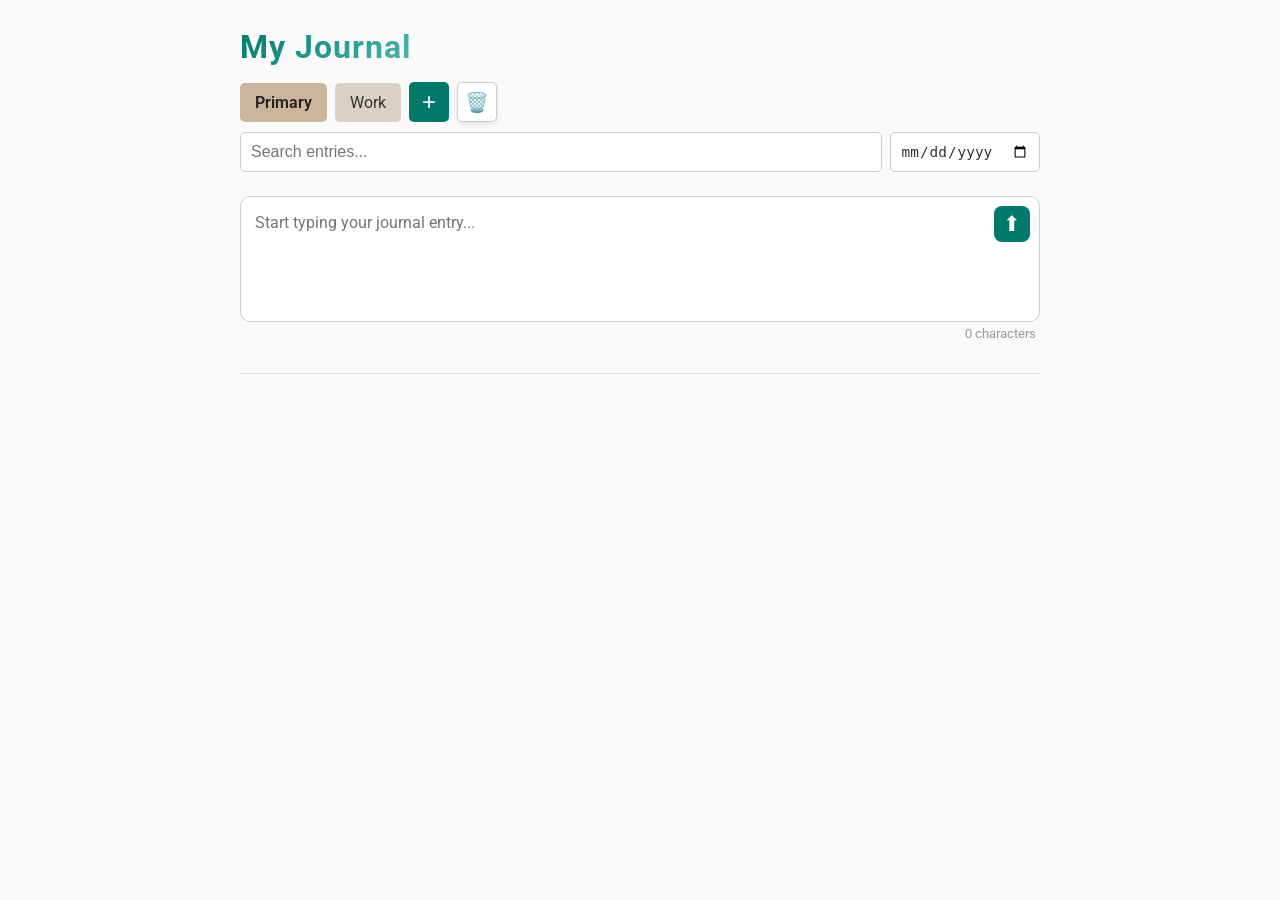
==== commit 24d1c3b7: "fix: clean up entry pin indicator and checkbox styling - Remove redundant .entry-pin div from innerH" ====
--- a/my-webapp/public/index.html
+++ b/my-webapp/public/index.html
@@ -276,7 +276,6 @@
                 const li = document.createElement('li');
                 li.className = `entry${entry.pinned ? ' pinned' : ''}`;
                 li.innerHTML = `
-                  ${entry.pinned ? '<div class="entry-pin">📍</div>' : ''}
                   <div class="timestamp">${timeString}</div>
                   <div class="entry-text">${renderMarkdown(entry.text)}</div>
                 `;
@@ -298,11 +297,17 @@
           actionsDiv.className = 'actions';
 
           const pinButton = document.createElement('button');
-          pinButton.className = 'pin-btn';
+          pinButton.className = 'pin-btn' + (entry.pinned ? ' pinned' : '');
           pinButton.innerHTML = entry.pinned ? '📍' : '📌';
           pinButton.title = entry.pinned ? 'Unpin' : 'Pin to top';
           pinButton.onclick = () => togglePin(entryId, !entry.pinned);
           actionsDiv.appendChild(pinButton);
+
+          // Checkbox for selection
+          const checkbox = document.createElement('input');
+          checkbox.type = 'checkbox';
+          checkbox.className = 'entry-checkbox';
+          actionsDiv.appendChild(checkbox);
 
           if (timeDifference <= 60) {
             const editButton = document.createElement('button');
--- a/my-webapp/public/styles/style.css
+++ b/my-webapp/public/styles/style.css
@@ -35,7 +35,7 @@
   display: flex;
   align-items: center;
   gap: 6px;
-  margin-left: auto;
+  
   min-width: 0;
   flex-shrink: 1;
 }
@@ -234,7 +234,7 @@
   font-size: 1.2rem;
   transition: background-color 0.3s, color 0.3s, box-shadow 0.3s;
   box-shadow: 0 2px 4px rgba(0, 0, 0, 0.1);
-  margin-left: auto;
+  
 }
 
 .delete-journal-btn:hover {
@@ -492,6 +492,16 @@
   flex-shrink: 0;
 }
 
+.entry-checkbox {
+  width: 18px;
+  height: 18px;
+  cursor: pointer;
+  accent-color: #FFA000;
+  margin: 0;
+  flex-shrink: 0;
+  
+}
+
 .edit-btn, .delete-btn {
   background: none;
   border: none;
@@ -716,19 +726,25 @@
   background: rgba(0,0,0,0.06);
 }
 
+.pin-btn.pinned {
+  background: rgba(255, 160, 0, 0.15);
+}
+
 body.dark-theme .pin-btn:hover {
   background: rgba(255,255,255,0.1);
 }
+
+body.dark-theme .pin-btn.pinned {
+  background: rgba(255, 160, 0, 0.25);
+}
+
+
 
 /* Pinned Entry */
 .entry.pinned {
   border-left: 3px solid #FFA000;
 }
 
-.entry-pin {
-  font-size: 0.9rem;
-  flex-shrink: 0;
-}
 
 /* Markdown Styles */
 .entry-text pre {
